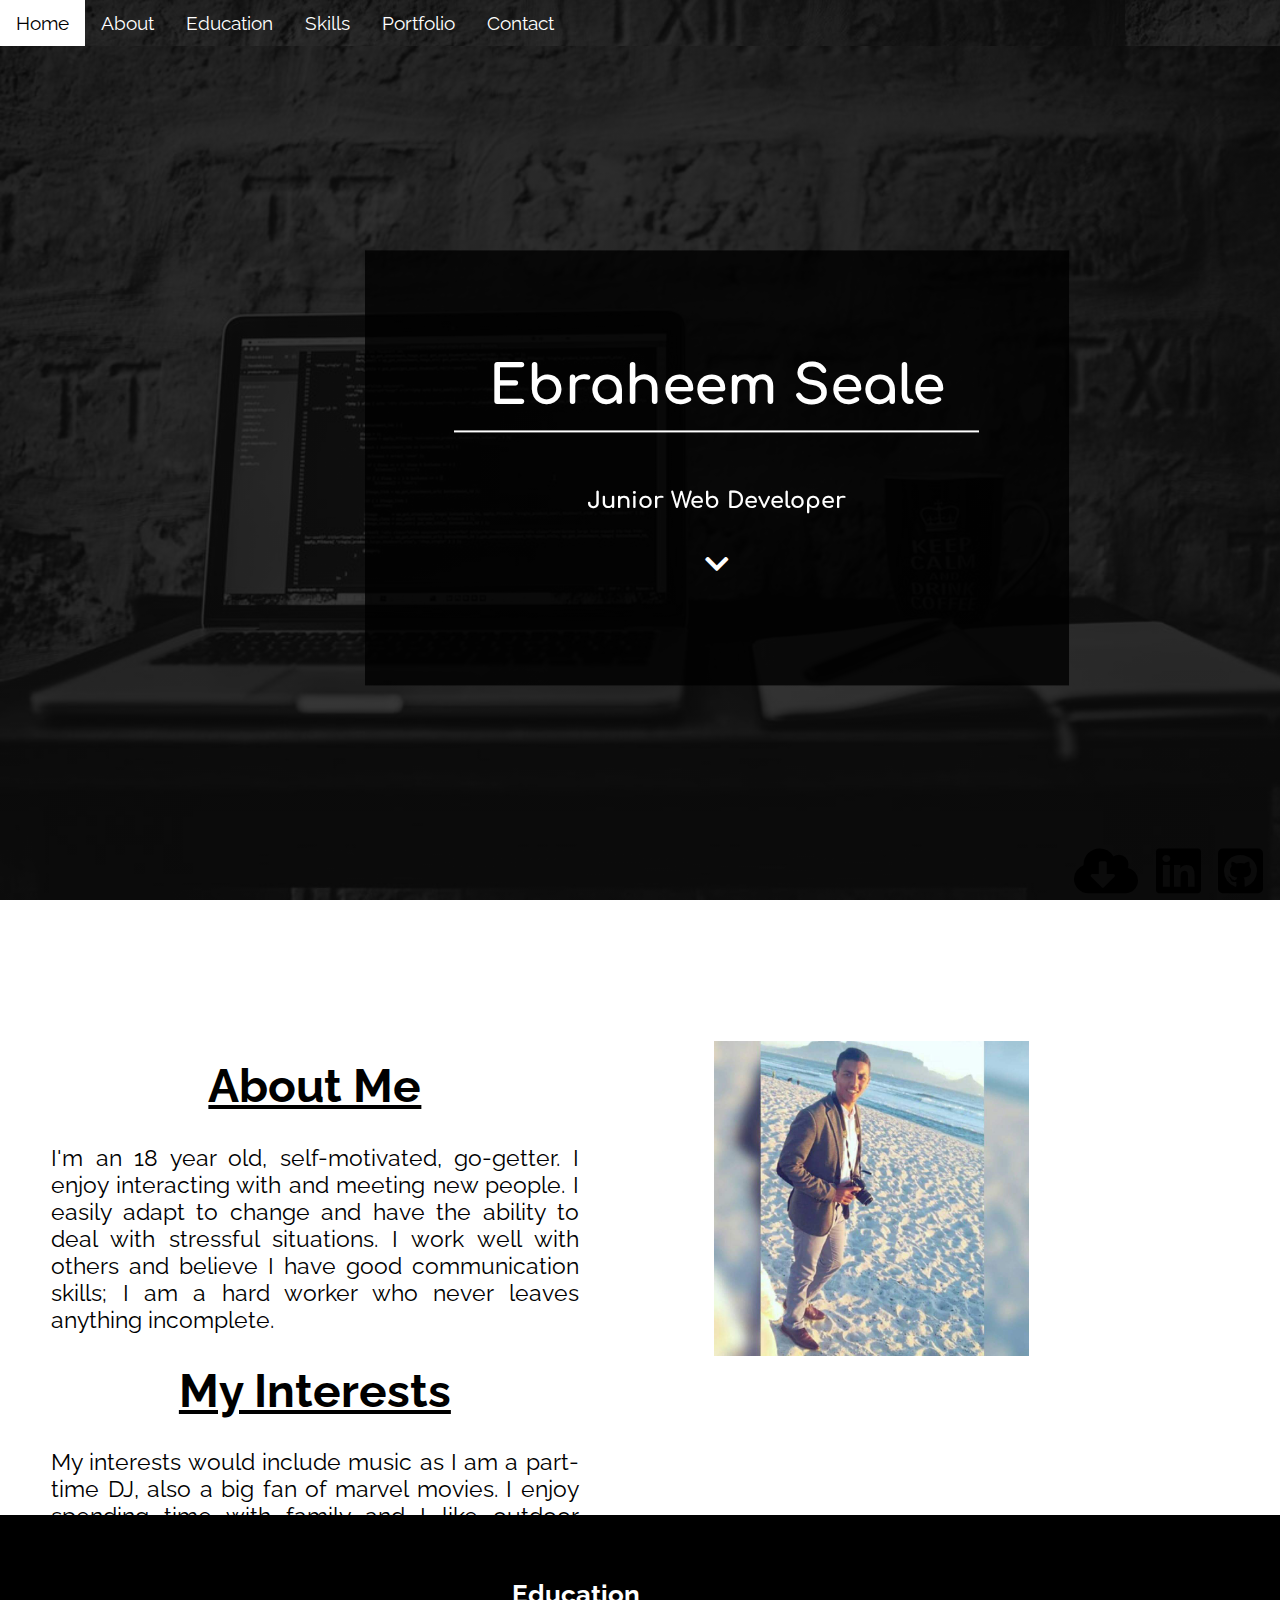
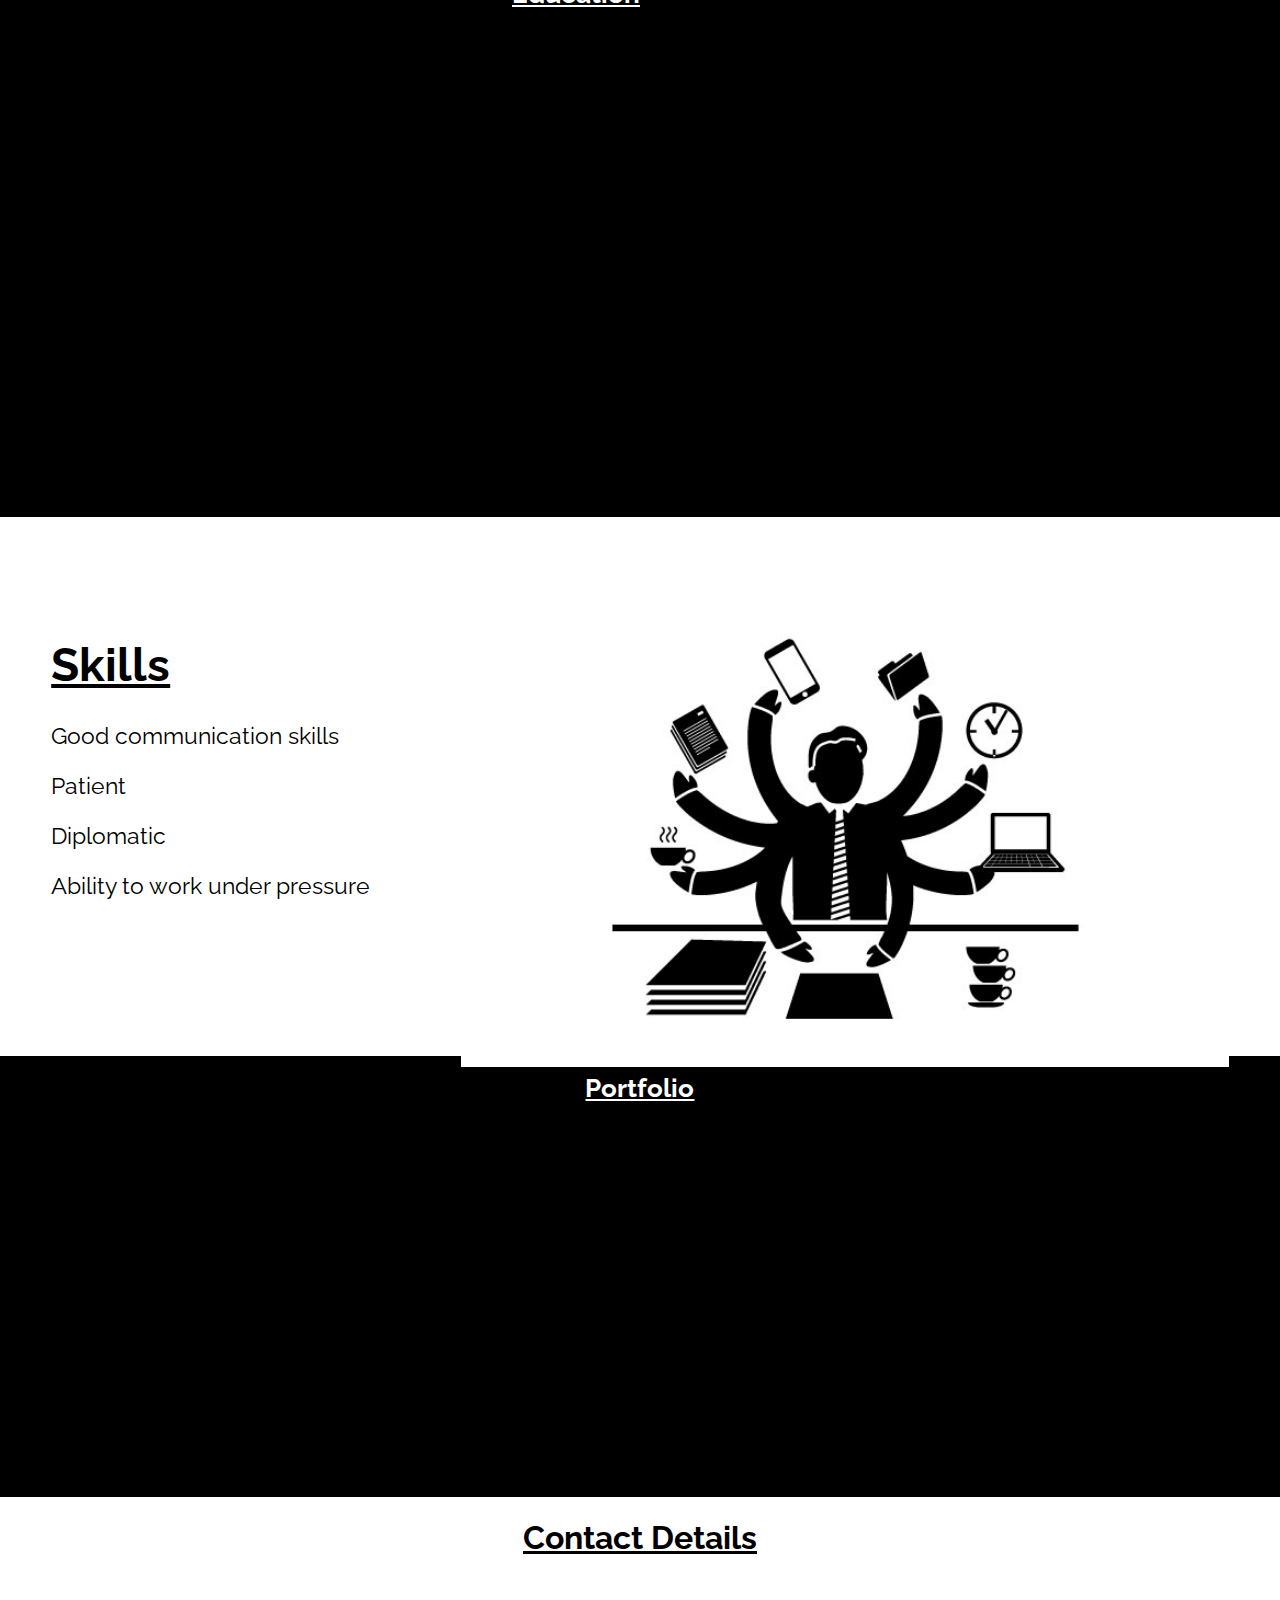
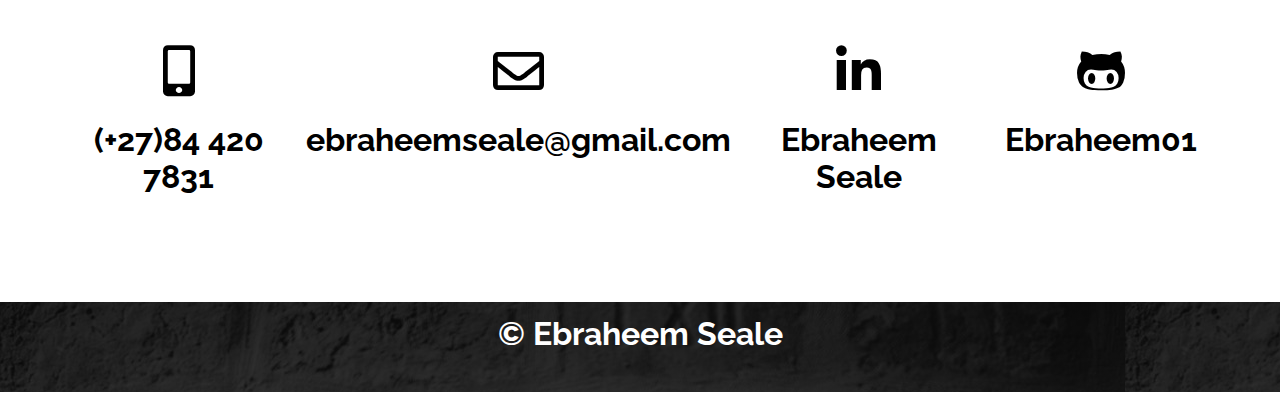
==== index.html @ 90ca748f "updated cv" ====
<!DOCTYPE html>
<html>
<head>
    <meta charset="utf-8" />
    <meta http-equiv="X-UA-Compatible" content="IE=edge">
    <title>Online CV</title>
    <meta name="viewport" content="width=device-width, initial-scale=1">
    <link rel="stylesheet" type="text/css" media="screen" href="css/main.css" />

    <link rel="stylesheet" href="https://use.fontawesome.com/releases/v5.7.2/css/all.css" integrity="sha384-fnmOCqbTlWIlj8LyTjo7mOUStjsKC4pOpQbqyi7RrhN7udi9RwhKkMHpvLbHG9Sr" crossorigin="anonymous">
    <link rel="stylesheet" href="https://fontawesome.com/icons/bars?style=solid"> 

    <link href="https://fonts.googleapis.com/css?family=Comfortaa|Raleway" rel="stylesheet">

    <link rel="stylesheet" href="https://fontawesome.com/icons/angle-double-down?style=solid">
    <link rel="stylesheet" href="https://fontawesome.com/icons/envelope?style=solid">
    <link rel="stylesheet" href="https://fontawesome.com/icons/angle-double-up?style=solid">
    <link rel="stylesheet" href="https://use.fontawesome.com/releases/v5.6.3/css/all.css" integrity="sha384-UHRtZLI+pbxtHCWp1t77Bi1L4ZtiqrqD80Kn4Z8NTSRyMA2Fd33n5dQ8lWUE00s/" crossorigin="anonymous">
    <link rel="stylesheet" href="https://fontawesome.com/icons/html5?style=brands">
    <link rel="stylesheet" href="https://use.fontawesome.com/releases/v5.7.2/css/all.css">
    <link rel="stylesheet" href="integrity="sha384-fnmOCqbTlWIlj8LyTjo7mOUStjsKC4pOpQbqyi7RrhN7udi9RwhKkMHpvLbHG9Sr" crossorigin="anonymous">
    <link rel="stylesheet" href="https://fontawesome.com/icons/bars?style=solid">
    <link rel="stylesheet" href="https://fontawesome.com/icons/git?style=brands">

    <!-- contact icons -->
    <link rel="stylesheet" href="https://fontawesome.com/icons/linkedin?style=brands">
    <link rel="stylesheet" href="https://fontawesome.com/icons/facebook?style=brands">
    <link rel="stylesheet" href="https://fontawesome.com/icons/github-square?style=brands">
    <link rel="stylesheet" href="https://fontawesome.com/icons/cloud-download-alt?style=solid">
    <link rel="stylesheet" href="https://fontawesome.com/icons/chevron-down?style=solid">
    <link rel="stylesheet" href="https://fontawesome.com/icons/mobile-alt?style=solid">
    <link rel="stylesheet" href="https://fontawesome.com/icons/envelope?style=regular">
    <link rel="stylesheet" href="https://fontawesome.com/icons/linkedin-in?style=brands">
    <link rel="stylesheet" href="https://fontawesome.com/icons/github-alt?style=brands">
    <!-- end -->
    <script src="https://unpkg.com/aos@2.3.0/dist/aos.js"></script>
    <link rel="stylesheet" href="https://unpkg.com/aos@2.3.0/dist/aos.css">
    
</head>
<body>
    
<section class="container">
    <header class="main-header">
        <nav class="myNav" id="myNav">
                <a href="#" class="active">Home</a>
                <a href="#about" class="link">About</a>
                <a href="#education" class="link">Education</a>
                <a href="#skills" class="link">Skills</a>
                <a href="#portfolio" class="link">Portfolio</a>
                <a href="#contact" class="link">Contact</a>
                <a href="javascript:void(0);" class="icon" onclick="myFunction()">
                    <i class="fa fa-bars" ></i>
                </a>

        </nav>

        <div class="intro">
            <h1 class="test" data-aos="fade-down"> Ebraheem Seale</h1>
                <h5 data-aos="fade-up">Junior Web Developer</h5>
               <a href="#contact"><i class="fas fa-chevron-down icon"></i></a>
        </div>

        <section class="contactIcons1">
            <i class="fas fa-cloud-download-alt icons"></i>
            <a href="https://www.linkedin.com/" target="_blank"> <i class="fab fa-linkedin icons"></i></a>
            <a href="https://github.com/Ebraheem01" target="_blank"> <i class="fab fa-github-square icons"> </i></a>
        </section>
    </header>

    <main class="content">
        <section id="about" class="about-contain">
            <article class="about">
            <h1 class="align">About Me</h1>
                <p>
                    I'm an 18 year old, self-motivated, go-getter. I enjoy interacting with and meeting new people. I easily adapt to change and have the ability to deal with stressful situations. I work well with others and believe I have good communication skills; I am a hard worker who never leaves anything incomplete.
                </p>

            <h1 class="align">My Interests</h1>
                <p>
                    My interests would include music as I am a part-time DJ, also a big fan of marvel movies. I enjoy spending time with family and I like outdoor activities like hiking and swimming.
                </p>
           </article>

           <article class="image1">
               <img class="image" src="images/FB_IMG_1529350090074.jpg" alt="">
           </article>
        </section>

        <article id="education">
            <h1 class="edu">Education</h1>
            <section class="education-contain">
                <article class="data1" data-aos="fade-up">
                    <h3>Tertiary Education</h3>
                        <p>Life Choices Academy<p>
                            <p>Year: November 2018 to April 2019</p>
                            <p>Subjects: Programming, Life Skills, Professional Development</p>
            <div class="lifeChoices"></div>
                </article>
                <article class="data2" data-aos="fade-down">
                    <h3>Secondary Education</h3>
                        <p>Darul Islam Islamic School</p>
                            <p>Year: 2017</p>
                            <p>Subjects: Business Studies, History, Geography</p>
                </article>
            </section> 
            </article>

            <section class="skills" id="skills">
                <article class="soft">
                    <h1>Skills</h1>
                        <p>Good communication skills</p>
                        <p>Patient</p>
                        <p>Diplomatic</p>
                        <p>Ability to work under pressure</p>   
                    <i class="fab fa-html5 icons" data-aos="fade-down-right"></i>
                    <i class="fab fa-css3-alt icons" data-aos="fade-up"></i>
                    <i class="fab fa-sass icons" data-aos="fade-down"></i>
                    <i class="fab fa-js-square icons" data-aos="fade-up"></i>
                    <i class="fab fa-git icons" data-aos="fade-down-left"></i>
                </article> 

                <article class="image">
                    <img class="image2" src="images/AkankashaD-Dec2014-Skills-Shutterstock.jpg" alt="">
                </article>
            </section>

            <section class="portfolio" id="portfolio">
                <h1 class="projects">Portfolio</h1>
                    <div class="project1" data-aos="fade-left">
                        <p class="project"> A project on Outdoor Activities 
                          <a href="https://ebraheem01.github.io/outdoor-adventures/" target="_blank"> <button class="btn">Go To Project</button></a>
                        </p>
                        
                    </div>
                    <div class="project2" data-aos="fade-down">
                        <p class="project"> A fashion shop project 
                            <a href="https://ebraheem01.github.io/fashion/" target="_blank"> <button class="btn">Go To Project</button> </a>
                        </p>
                    </div>
                    <div class="project3" data-aos="fade-right">
                        <p class="project"> A football blog project 
                            <a href="http://football-blog-football-blog.1d35.starter-us-east-1.openshiftapps.com/" target="_blank"> <button class="btn">Go To Project</button></a>
                        </p>
                    </div>
            </section>

            
                <h1 class="align" id="contact">Contact Details</h1>
                <section class="contact">
                    <span class="phone">
                        <i class="fas fa-mobile-alt icons"></i>
                        <h1> (+27)84 420 7831</h1>
                    </span>
                    <span class="email">
                       <a href="mailto:ebraheemseale@gmail.com" target="_blank"><i class="far fa-envelope icons"></i></a>
                        <h1>ebraheemseale@gmail.com</h1>
                    </span>
                    <span class="linkedIn">
                       <a href="https://www.linkedin.com/" target="_blank"><i class="fab fa-linkedin-in icons"></i></a>
                        <h1>Ebraheem Seale</h1>
                    </span>
                    <span class="gitHub">
                       <a href="https://github.com/Ebraheem01" target="_blank"><i class="fab fa-github-alt icons"></i></a>
                        <h1>Ebraheem01</h1>
                    </span>
            </section>

            <footer class="footer">
                <h1>&copy; Ebraheem Seale</h1>
            </footer>
            
    </main>
</section>

        <script src="js/nav.js"></script>
        <script src="js/main.js"></script>
        <script>
            AOS.init({
                duration: 2000,
            })
        </script>
</body>
</html>
---- css/main.css ----
.myNav {
  position: fixed;
  overflow: hidden;
  background-color: #333;
  background-image: linear-gradient(rgba(0, 0, 0, 0.801), rgba(0, 0, 0, 0.767)), url(../images/pexels-photo-169573.jpeg);
  width: 100%;
  z-index: 1000;
}

.myNav a {
  position: relative;
  float: left;
  display: block;
  color: #ffffff;
  text-align: center;
  padding: 12px 16px;
  text-decoration: none;
  font-size: 1.5vw;
}

.link:after {
  content: "";
  position: absolute;
  display: block;
  width: 0;
  background: #f0eeee;
  left: 50%;
  height: 0.3vh;
  transform: translateX(-50%);
  margin-top: 5px;
  transition: 0.2s linear;
  -webkit-transition: 0.2s linear;
}

.link:hover:after {
  width: 90%;
  background: black;
}

.myNav .icon {
  display: none;
}

.intro {
  background-color: rgba(0, 0, 0, 0.808);
  padding: 3vw 7vw;
  font-family: "Comfortaa", cursive;
  text-align: center;
  font-size: 2.1vw;
  top: 50%;
  left: 50%;
  color: white;
  position: absolute;
  transform: translate(-50%, -50%);
}

.test {
  border-bottom: 2px solid white;
  padding: 1vw;
}

.about {
  padding: 0 2vw;
  margin: 2vw;
  font-size: 1.8vw;
  text-align: justify;
}

.image1 {
  margin-top: 10vw;
}

#education {
  background-color: black;
  color: white;
}

.education-contain {
  background-color: black;
  background-image: linear-gradient(rgba(0, 0, 0, 0.76), rgba(0, 0, 0, 0.801)), url(../images/education.jpeg);
  background-size: cover;
  background-position: center;
  color: white;
  padding: 0;
  font-size: 1.8vw;
  padding: 88px 90px;
  background-attachment: fixed;
}

.edu {
  text-align: center;
  font-size: 2vw;
  margin-right: 10vw;
  padding-top: 5vw;
  text-decoration-line: underline;
}

.align {
  text-align: center;
  text-decoration-line: underline;
}

.skills {
  height: 70vh;
  padding: 5vw 2vw;
  margin: 2vw;
  text-align: justify;
  color: black;
  font-size: 1.8vw;
}
.skills h1 {
  text-decoration-line: underline;
}

.icons {
  font-size: 4vw;
  padding: 0.3vw;
  color: black;
}

.image {
  height: 60vh;
  margin-left: 5vw;
}

.contact,
.email,
.linkedIn,
.gitHub {
  text-align: center;
}

.project {
  padding: 11vw 2vw;
  text-align: center;
  opacity: 0;
  font-size: 1.5vw;
  background-color: rgba(0, 0, 0, 0.897);
  margin: 0;
  align-content: center;
  height: 14vh;
}

.project:hover {
  opacity: 1;
  transition: 0.7s;
}

.btn {
  border: 1px solid white;
  width: 10vw;
  height: 2vw;
  background-color: #ffffff00;
  color: white;
  cursor: pointer;
}

html {
  scroll-behavior: smooth !important;
}

body {
  margin: 0;
  font-family: "Raleway", sans-serif;
}

header {
  background-color: white;
}

.main-header {
  grid-area: header;
  background-image: linear-gradient(rgba(0, 0, 0, 0.801), rgba(0, 0, 0, 0.767)), url(../images/pexels-photo-169573.jpeg);
  background-size: cover;
  background-repeat: no-repeat;
  height: 100vh;
  background-attachment: fixed;
}

.contactIcons1 {
  position: absolute;
  bottom: 0;
  right: 1vw;
  font-size: 3.2vw;
  color: black;
}

.icon {
  color: white;
}

.icons:hover {
  color: rgba(0, 0, 0, 0.719);
  transition: 0.3s;
}

.myNav a:hover {
  background-color: #ffffff;
  color: #000000;
  transition: 0.5s;
}

.active {
  background-color: black;
  color: #ffffff;
}

.container {
  display: grid;
  grid-gap: 1vw;
  grid-template-columns: repeat(3, 1fr);
  grid-template-rows: auto;
  grid-template-areas: "header header header" "main main main" "footer footer footer";
}

.content {
  grid-area: main;
}

.about-contain {
  height: 100vh;
  display: grid;
  grid-gap: 1.6vw;
  grid-template-columns: repeat(2, 1fr);
  grid-template-areas: "about image1";
}

.about {
  grid-area: about;
}

.image1 {
  grid-area: image1;
}

.education-contain {
  height: 64vh;
  background-color: black;
  color: white;
  display: grid;
  grid-gap: 1.6vw;
  grid-template-columns: repeat(2, 1fr);
  grid-template-areas: "tertiary secondary";
}

.data1 {
  grid-area: tertiary;
}

.data2 {
  grid-area: secondary;
}

.skills {
  height: 65vh;
  display: grid;
  grid-gap: 1vw;
  grid-template-columns: repeat(2, 1fr);
  grid-template-areas: "soft image";
}

.soft {
  grid-area: soft;
}

.image {
  grid-area: image;
}

.portfolio {
  background-image: linear-gradient(#000000b7, #000000b7), url(../images/keyboard.jpg);
  background-size: contain;
  background-position: center;
  background-attachment: fixed;
  height: 100vh;
  padding: 0 3vw;
  background-color: black;
  color: white;
  display: grid;
  grid-gap: 1vw;
  grid-template-columns: repeat(3, 1fr);
  grid-template-rows: repeat(10, 1fr);
}

.projects {
  text-align: center;
  grid-column: 2;
  font-size: 2vw;
  text-decoration-line: underline;
}

.project1 {
  background-image: url(../images/outdoors.PNG);
  background-size: 100% 100%;
  grid-column: 1/2;
  grid-row: 2/8;
  margin: 0 10px 0 10px;
}

.project2 {
  background-image: url(../images/fashion.PNG);
  background-size: 100% 100%;
  grid-column: 2/2;
  grid-row: 3/9;
  margin: 0 10px 0 10px;
}

.project3 {
  background-image: url(../images/blog.PNG);
  background-size: 100% 100%;
  grid-column: 3/3;
  grid-row: 2/8;
  margin: 0 10px 0 10px;
}

.contact {
  padding: 5vw;
  display: grid;
  grid-gap: 1vw;
  grid-template-columns: repeat(4, 1fr);
}

.footer {
  grid-area: footer;
  text-align: center;
  color: white;
  background-color: #333;
  background-image: linear-gradient(rgba(0, 0, 0, 0.801), rgba(0, 0, 0, 0.767)), url(../images/pexels-photo-169573.jpeg);
  height: 10vh;
  margin-bottom: -7px;
}
.footer > h1 {
  padding-top: 1vw;
}

@media screen and (max-width: 1440px) {
  .about-contain {
    height: 65vh;
  }

  .about {
    padding: 7vw 2vw;
  }

  .portfolio {
    height: 49vh;
    padding: 0 3vw;
  }

  .image {
    height: 35vh;
    margin-left: 5vw;
  }

  .education-contain {
    height: 35vh;
  }

  .skills {
    height: 40vh;
    display: grid;
    grid-gap: 1vw;
    grid-template-columns: repeat(2, 1fr);
    grid-template-areas: "soft image";
  }

  .intro {
    background-color: rgba(0, 0, 0, 0.808);
    padding: 3vw 7vw;
    font-family: "Comfortaa", cursive;
    text-align: center;
    font-size: 2.1vw;
    top: 52%;
    left: 56%;
    color: white;
    position: absolute;
    width: 41vw;
    transform: translate(-50%, -50%);
    height: 28vw;
  }
  .intro .test {
    text-align: center;
    border-bottom: 2px solid white;
    margin: 56px auto;
    padding: 1vw;
  }

  .image2 {
    width: 60vw;
  }

  .project {
    padding: 5vw 2vw;
  }
}
@media screen and (max-width: 768px) {
  .image {
    height: 24vh;
    margin-left: 5vw;
  }

  .about-contain {
    height: 40vh;
  }

  .education-contain {
    height: 23vh;
  }

  .image2 {
    width: 52vw;
  }

  .skills {
    height: 22vh;
  }

  .project {
    padding: 15vw 2vw;
  }
}
@media screen and (max-width: 600px) {
  .myNav a:not(:first-child) {
    display: none;
  }

  .myNav a.icon {
    float: right;
    display: block;
  }
}
@media screen and (max-width: 600px) {
  .myNav.responsive {
    position: relative;
  }

  .myNav.responsive .icon {
    position: absolute;
    right: 0;
    top: 0;
  }

  .myNav.responsive a {
    float: none;
    display: block;
    text-align: left;
  }
}
@media screen and (min-width: 320px) and (max-width: 425px) {
  .container {
    display: grid;
    grid-gap: 1vw;
    grid-template-columns: repeat(1, 1fr);
    grid-template-rows: auto;
    grid-template-areas: "header" "main" "footer";
  }

  .about-contain {
    height: 100vh;
    display: grid;
    grid-gap: 1.6vw;
    grid-template-columns: repeat(1, 1fr);
    grid-template-areas: "about" "image1";
  }

  .education-contain {
    height: 64vh;
    background-color: black;
    color: white;
    display: grid;
    grid-gap: 1.6vw;
    grid-template-columns: repeat(1, 1fr);
    grid-template-areas: "tertiary" "secondary";
  }

  .skills {
    height: 65vh;
    display: grid;
    grid-gap: 1vw;
    grid-template-columns: repeat(1, 1fr);
    grid-template-areas: "soft" "image";
  }

  .portfolio {
    height: 140vh;
    background-color: black;
    color: white;
    display: grid;
    grid-gap: 1vw;
    grid-template-areas: "projects" "project1" "project2" "project3" "project4" "project5";
  }

  .myNav {
    position: fixed;
    width: 100%;
  }

  .myNav a {
    font-size: 4vw;
  }

  .main-header {
    background-size: contain;
    background-repeat: no-repeat;
    height: 83vh;
  }

  .intro {
    padding: 2vw 20vw;
    font-size: 3.5vw;
    top: 36%;
    left: 103%;
    color: white;
    position: absolute;
    transform: translate(-36%, -53%);
  }

  .test {
    padding: 5vw;
  }

  .contactIcons1 {
    visibility: hidden;
  }

  .about {
    padding: 0 2vw;
    margin: 2vw;
    font-size: 5vw;
    text-align: justify;
  }

  .image1 {
    margin-left: 250px;
  }

  .image {
    height: 30vh;
  }

  .education-contain {
    font-size: 5vw;
    text-align: justify;
  }

  .edu {
    text-align: center;
    font-size: 8vw;
  }

  .image2 {
    visibility: hidden;
  }

  .skills {
    font-size: 6.8vw;
  }

  .icons {
    font-size: 10vw;
  }

  .projects {
    grid-column: 3/3;
    text-align: center;
    grid-area: projects;
    font-size: 6vw;
    text-decoration-line: underline;
  }

  .project1 {
    margin-top: 5vw;
    grid-area: project1;
    grid-column: 3/3;
  }

  .project2 {
    margin-top: 5vw;
    grid-area: project2;
    grid-column: 3/3;
  }

  .project3 {
    margin-top: 5vw;
    grid-area: project3;
    grid-column: 3/3;
  }

  .project4 {
    margin-top: 5vw;
    grid-area: project4;
    grid-column: 3/3;
  }

  .project5 {
    margin-top: 5vw;
    grid-area: project5;
    grid-column: 3/3;
  }

  .project {
    visibility: hidden;
  }

  .contact {
    padding: 5vw;
    display: grid;
    grid-gap: 1vw;
    grid-template-areas: "phone email" "linkedIn github";
    margin-left: 60vw;
  }

  .phone {
    grid-area: phone;
  }

  .email {
    grid-area: email;
  }

  .linkedIn {
    grid-area: linkedIn;
  }

  .gitHub {
    grid-area: github;
  }
}

/*# sourceMappingURL=main.css.map */
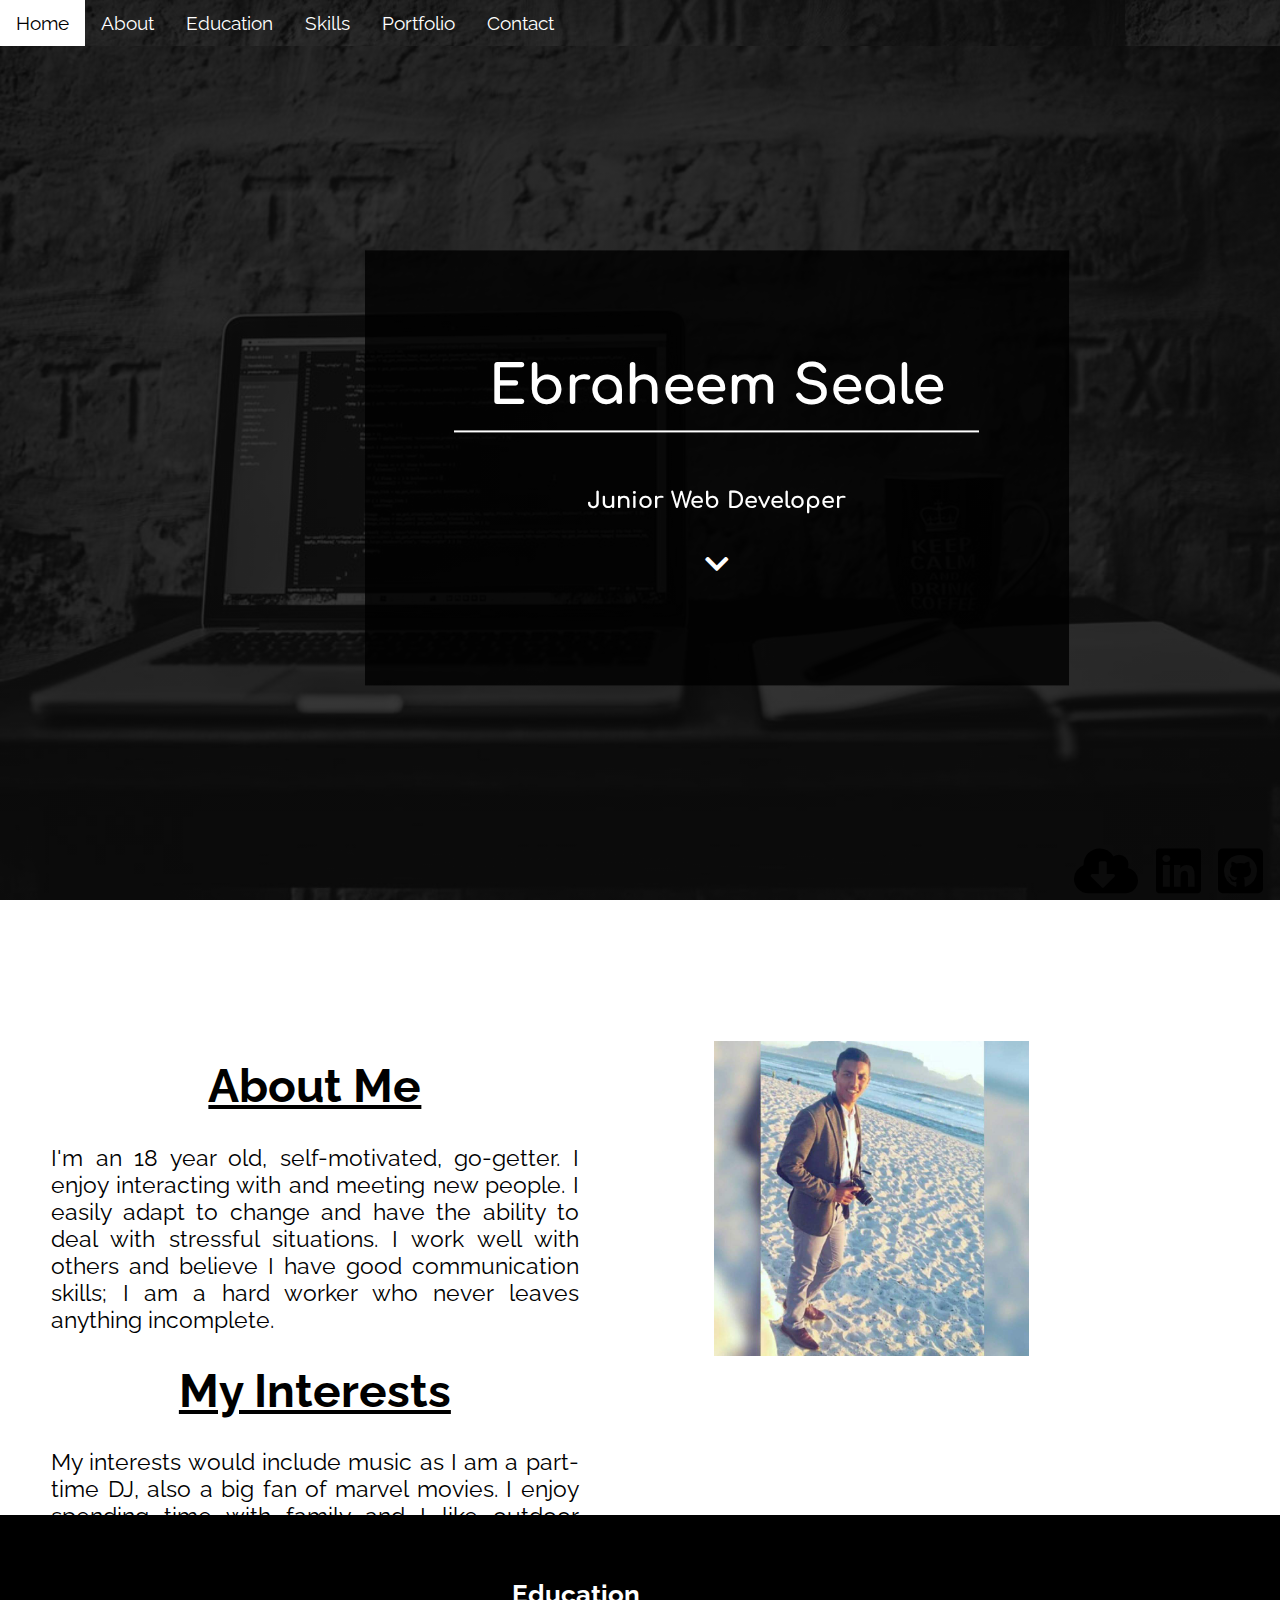
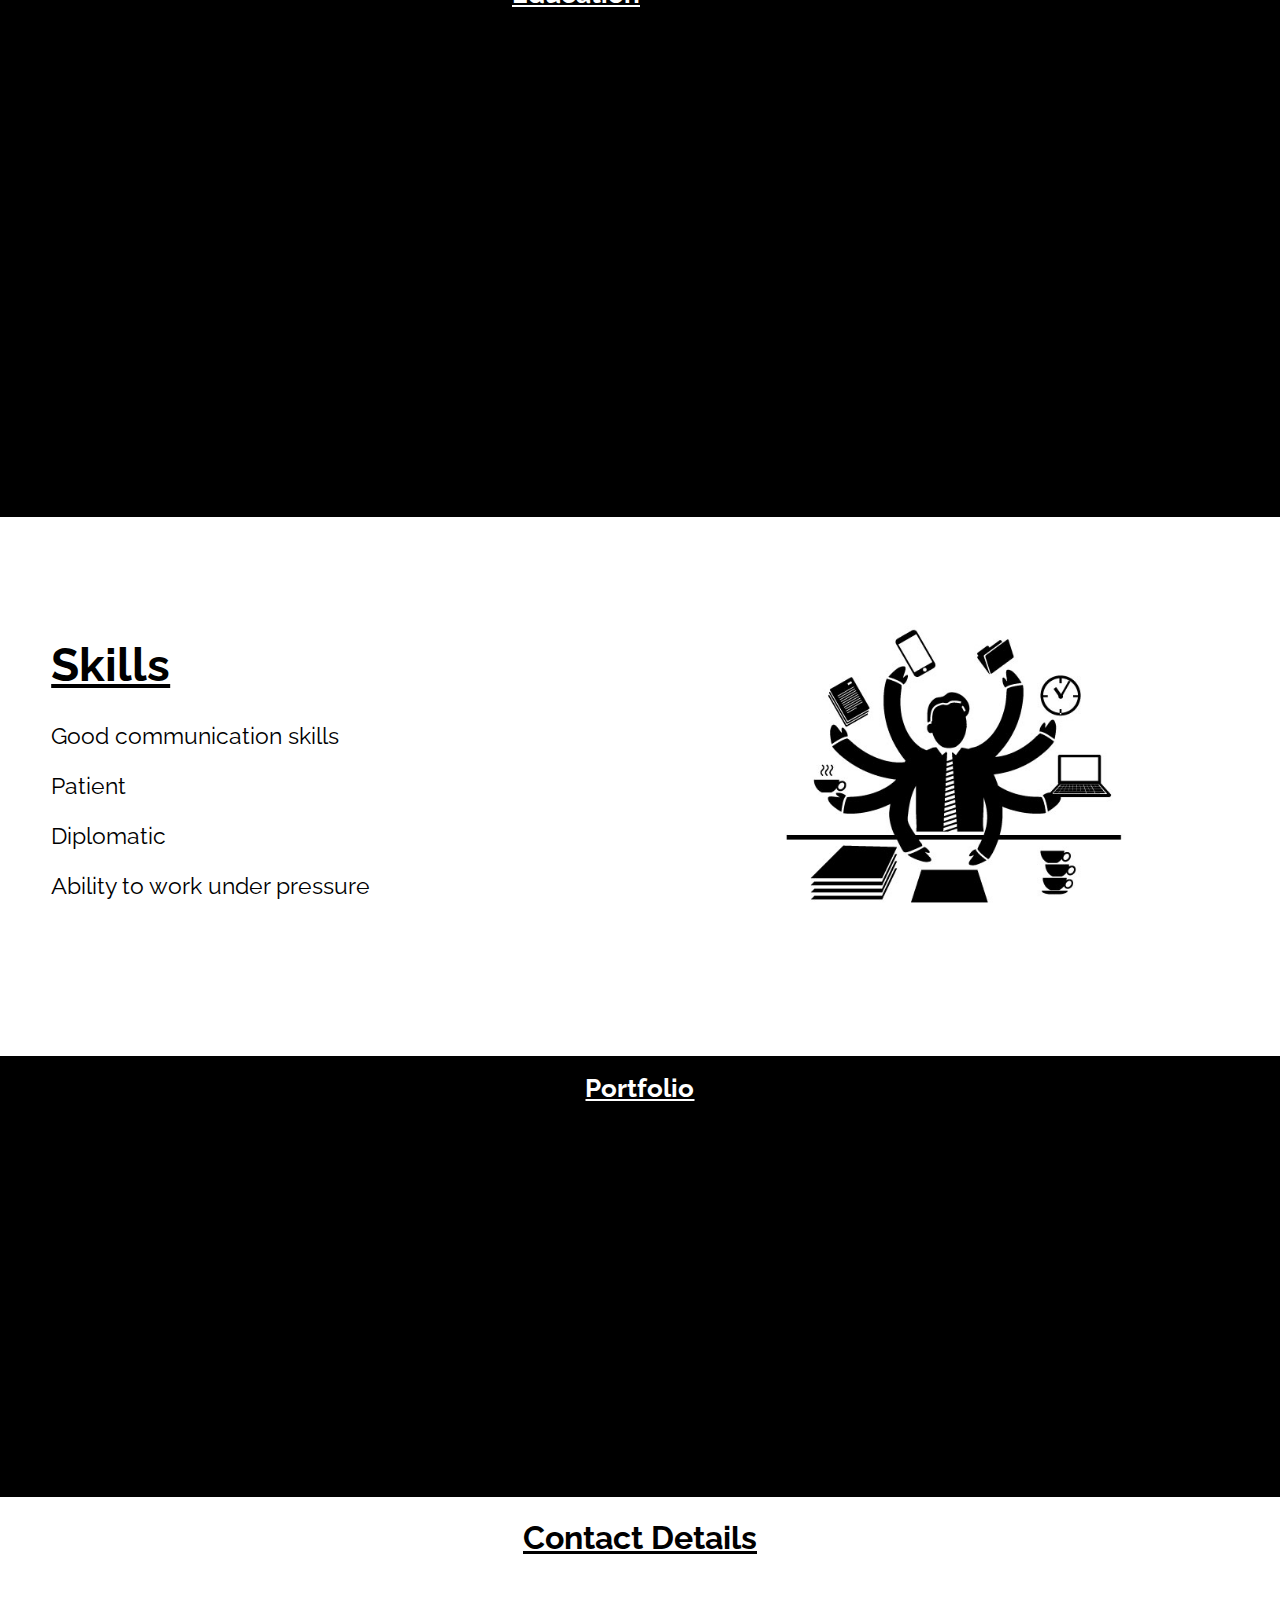
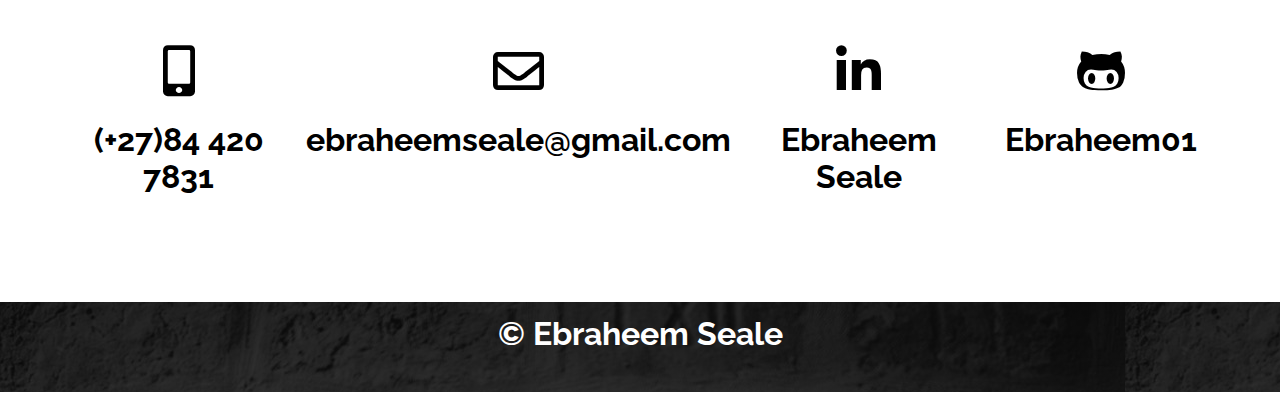
==== commit 3c91c452: "updated featured posts template" ====
--- a/index.html
+++ b/index.html
@@ -148,7 +148,7 @@
                 <h1 class="align" id="contact">Contact Details</h1>
                 <section class="contact">
                     <span class="phone">
-                        <i class="fas fa-mobile-alt icons"></i>
+                        <i class="fas fa-mobile-alt icons" ></i>
                         <h1> (+27)84 420 7831</h1>
                     </span>
                     <span class="email">
--- a/css/main.css
+++ b/css/main.css
@@ -290,7 +290,7 @@
 }
 
 .project1 {
-  background-image: url(../images/outdoors.PNG);
+  background-image: url(../images/man-person-jumping-desert.jpg);
   background-size: 100% 100%;
   grid-column: 1/2;
   grid-row: 2/8;
@@ -298,7 +298,7 @@
 }
 
 .project2 {
-  background-image: url(../images/fashion.PNG);
+  background-image: url(../images/woman-streetwear-crouching.jpg);
   background-size: 100% 100%;
   grid-column: 2/2;
   grid-row: 3/9;
@@ -306,7 +306,7 @@
 }
 
 .project3 {
-  background-image: url(../images/blog.PNG);
+  background-image: url(../images/cristiano-ronaldo-3840x2160-fifa-19-e3-2018-2019-games-4k-14358.jpg);
   background-size: 100% 100%;
   grid-column: 3/3;
   grid-row: 2/8;
@@ -386,7 +386,7 @@
   }
 
   .image2 {
-    width: 60vw;
+    width: 43vw;
   }
 
   .project {
@@ -403,6 +403,10 @@
     height: 40vh;
   }
 
+  .about {
+    padding: 2vw 2vw;
+  }
+
   .education-contain {
     height: 23vh;
   }
@@ -417,6 +421,11 @@
 
   .project {
     padding: 15vw 2vw;
+  }
+
+  .btn {
+    width: 20vw;
+    height: 4vw;
   }
 }
 @media screen and (max-width: 600px) {
@@ -446,43 +455,65 @@
     text-align: left;
   }
 }
-@media screen and (min-width: 320px) and (max-width: 425px) {
-  .container {
-    display: grid;
-    grid-gap: 1vw;
-    grid-template-columns: repeat(1, 1fr);
-    grid-template-rows: auto;
-    grid-template-areas: "header" "main" "footer";
+@media screen and (max-width: 425px) {
+  .myNav a {
+    font-size: 2.5vw;
+  }
+
+  .intro {
+    background-color: rgba(0, 0, 0, 0.212);
+    padding: 7vw 12vw;
+    font-size: 3.5vw;
+    width: 48vw;
+    top: 28%;
+    left: 38%;
+    color: white;
+    position: absolute;
+    transform: translate(-35%, -85%);
+    height: 47vw;
   }
 
   .about-contain {
-    height: 100vh;
-    display: grid;
-    grid-gap: 1.6vw;
-    grid-template-columns: repeat(1, 1fr);
-    grid-template-areas: "about" "image1";
+    display: block;
+    height: 65vh;
+  }
+  .about-contain .about {
+    padding: 0 2vw;
+    margin: 2vw;
+    font-size: 3.5vw;
+    text-align: justify;
   }
 
   .education-contain {
-    height: 64vh;
-    background-color: black;
-    color: white;
-    display: grid;
-    grid-gap: 1.6vw;
-    grid-template-columns: repeat(1, 1fr);
-    grid-template-areas: "tertiary" "secondary";
+    height: 30vh;
+    display: block;
+    font-size: 2.8vw;
+  }
+
+  .image2 {
+    margin-top: 7vw;
+    width: 52vw;
   }
 
   .skills {
-    height: 65vh;
-    display: grid;
-    grid-gap: 1vw;
-    grid-template-columns: repeat(1, 1fr);
-    grid-template-areas: "soft" "image";
+    display: block;
+    font-size: 2.8vw;
+    height: 40vh;
+  }
+
+  .main-header {
+    background-size: contain;
+    background-repeat: no-repeat;
+    height: 33vh;
+  }
+
+  .project {
+    padding: 15vw 15vw;
+    font-size: 2.5vw;
   }
 
   .portfolio {
-    height: 140vh;
+    height: 90vh;
     background-color: black;
     color: white;
     display: grid;
@@ -490,140 +521,68 @@
     grid-template-areas: "projects" "project1" "project2" "project3" "project4" "project5";
   }
 
-  .myNav {
-    position: fixed;
-    width: 100%;
-  }
-
-  .myNav a {
-    font-size: 4vw;
-  }
-
-  .main-header {
-    background-size: contain;
-    background-repeat: no-repeat;
-    height: 83vh;
-  }
-
-  .intro {
-    padding: 2vw 20vw;
-    font-size: 3.5vw;
-    top: 36%;
-    left: 103%;
-    color: white;
-    position: absolute;
-    transform: translate(-36%, -53%);
-  }
-
-  .test {
-    padding: 5vw;
-  }
-
-  .contactIcons1 {
-    visibility: hidden;
-  }
-
-  .about {
-    padding: 0 2vw;
-    margin: 2vw;
+  .projects {
     font-size: 5vw;
-    text-align: justify;
-  }
-
-  .image1 {
-    margin-left: 250px;
-  }
-
-  .image {
-    height: 30vh;
-  }
-
-  .education-contain {
-    font-size: 5vw;
-    text-align: justify;
-  }
-
-  .edu {
-    text-align: center;
-    font-size: 8vw;
-  }
-
-  .image2 {
-    visibility: hidden;
-  }
-
-  .skills {
-    font-size: 6.8vw;
-  }
-
-  .icons {
-    font-size: 10vw;
-  }
-
-  .projects {
-    grid-column: 3/3;
-    text-align: center;
-    grid-area: projects;
-    font-size: 6vw;
-    text-decoration-line: underline;
   }
 
   .project1 {
     margin-top: 5vw;
     grid-area: project1;
-    grid-column: 3/3;
+    grid-column: 2/2;
   }
 
   .project2 {
     margin-top: 5vw;
     grid-area: project2;
-    grid-column: 3/3;
+    grid-column: 2/2;
   }
 
   .project3 {
     margin-top: 5vw;
     grid-area: project3;
-    grid-column: 3/3;
-  }
-
-  .project4 {
-    margin-top: 5vw;
-    grid-area: project4;
-    grid-column: 3/3;
-  }
-
-  .project5 {
-    margin-top: 5vw;
-    grid-area: project5;
-    grid-column: 3/3;
+    grid-column: 2/2;
+  }
+
+  .contact {
+    display: block;
+  }
+
+  .btn {
+    width: 30vw;
+    height: 4vw;
+  }
+}
+@media screen and (max-width: 375px) {
+  .main-header {
+    height: 67vw;
+  }
+
+  .intro {
+    padding: 0vw 12vw;
+    transform: translate(-35%, -100%);
+  }
+  .intro .test {
+    margin: 13px auto;
   }
 
   .project {
-    visibility: hidden;
-  }
-
-  .contact {
-    padding: 5vw;
-    display: grid;
-    grid-gap: 1vw;
-    grid-template-areas: "phone email" "linkedIn github";
-    margin-left: 60vw;
-  }
-
-  .phone {
-    grid-area: phone;
-  }
-
-  .email {
-    grid-area: email;
-  }
-
-  .linkedIn {
-    grid-area: linkedIn;
-  }
-
-  .gitHub {
-    grid-area: github;
+    padding: 10vw 8vw;
+    font-size: 2.5vw;
+  }
+}
+@media screen and (max-width: 320px) {
+  .intro {
+    padding: 0vw 12vw;
+    transform: translate(-35%, -125%);
+  }
+
+  .portfolio {
+    grid-template-rows: repeat(6, 1fr);
+  }
+
+  .btn {
+    width: 35vw;
+    height: 6vw;
   }
 }
 
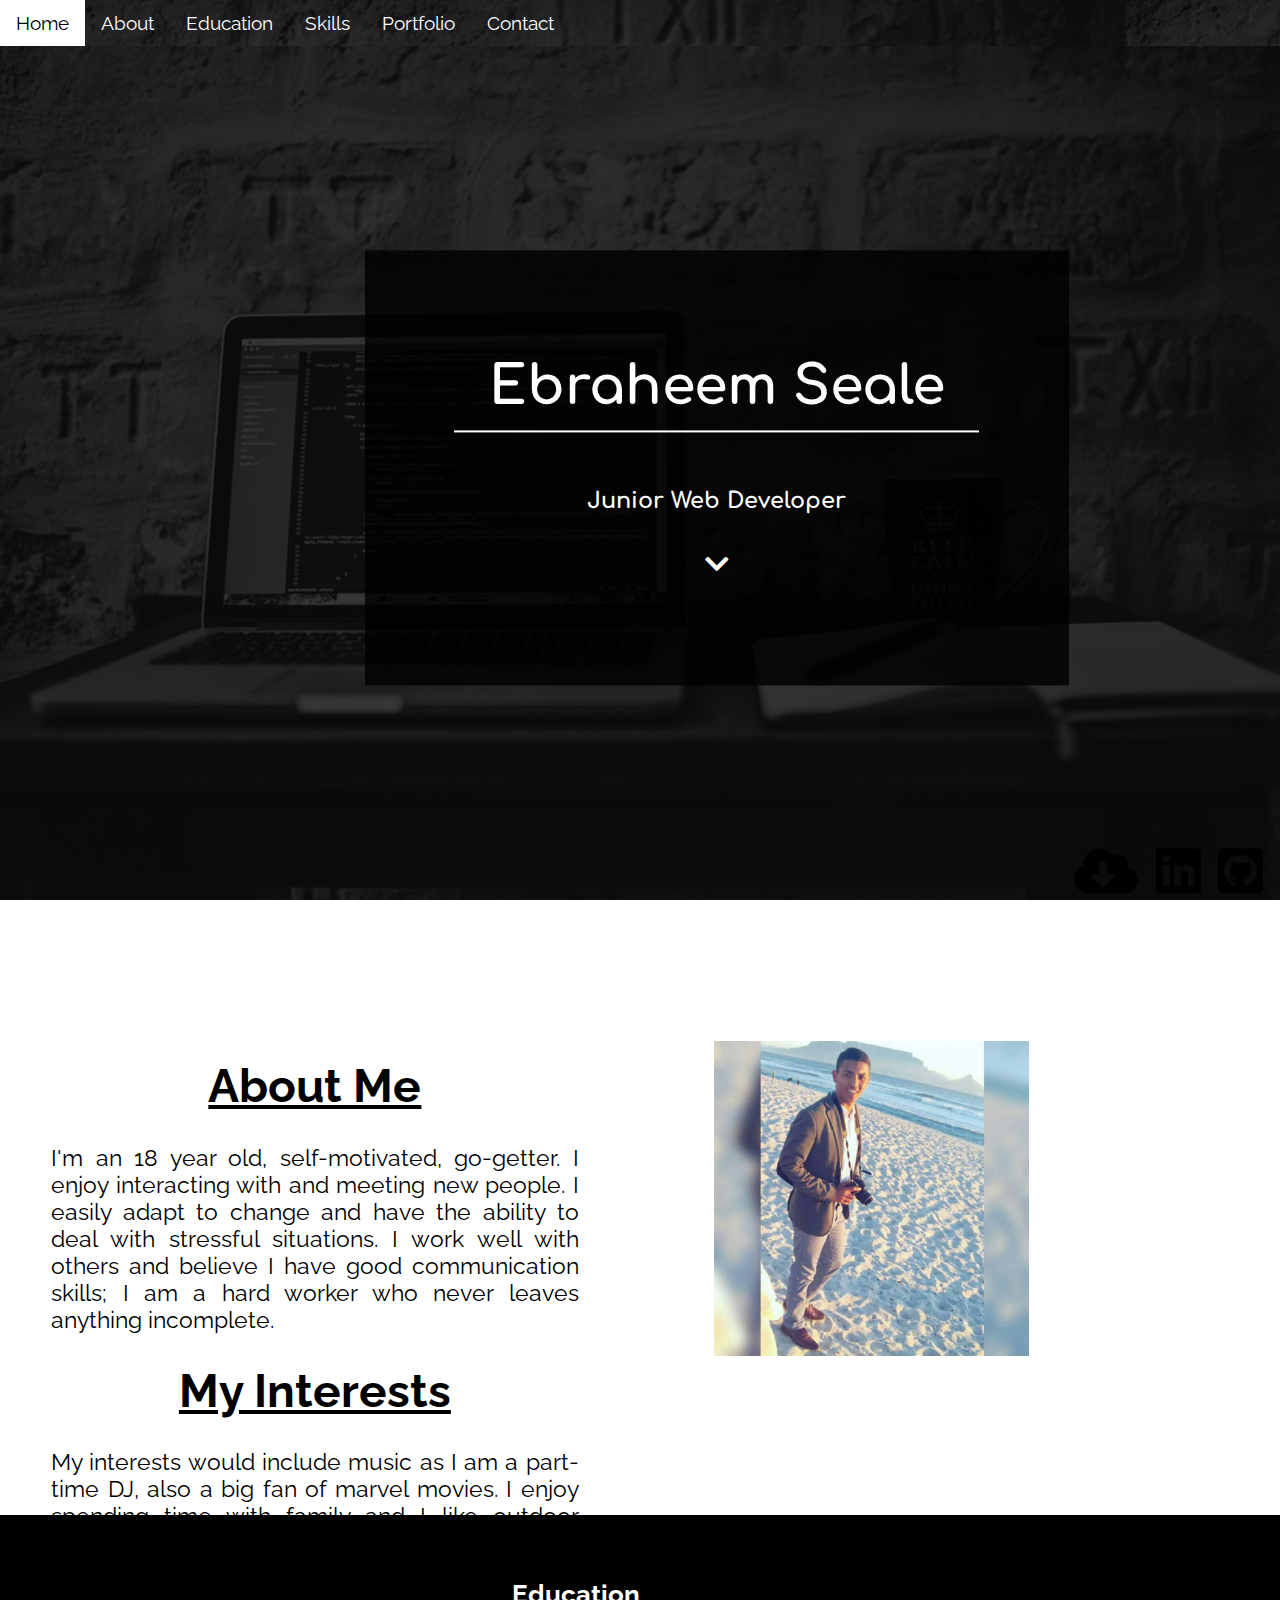
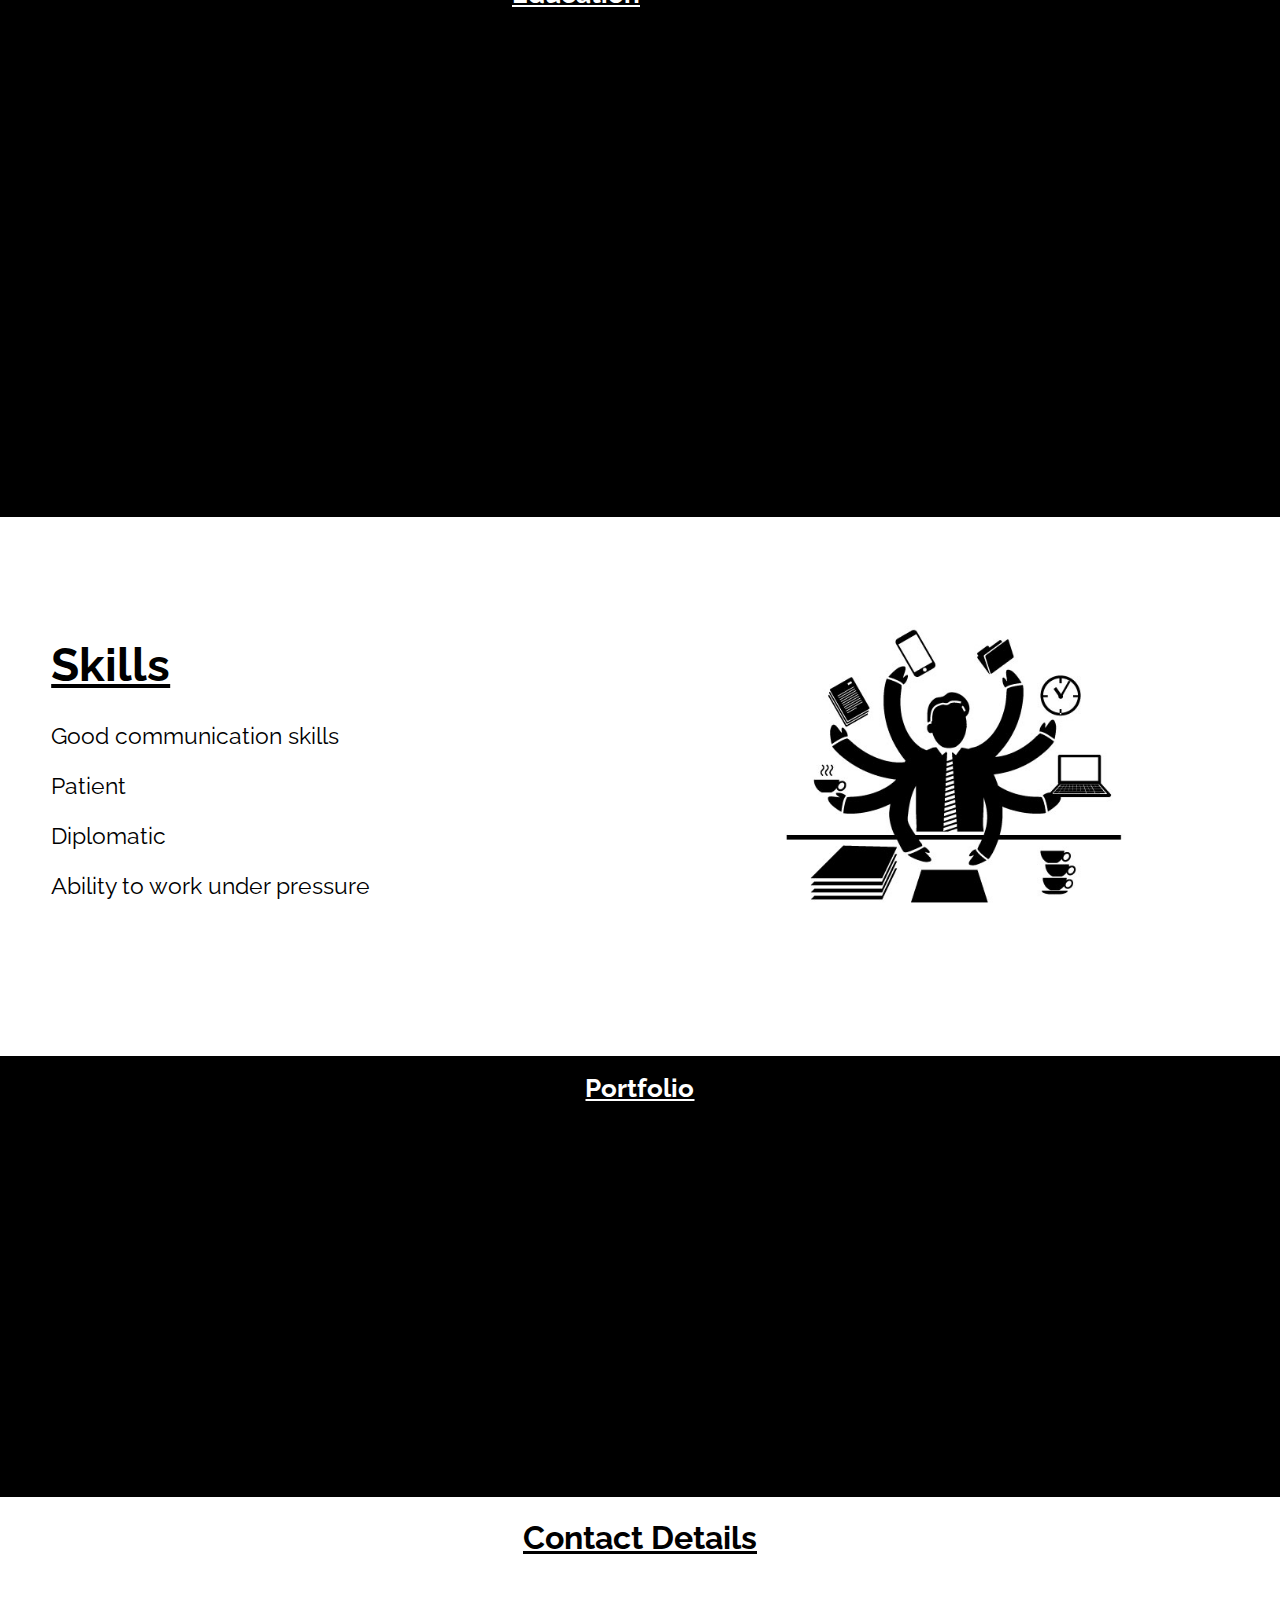
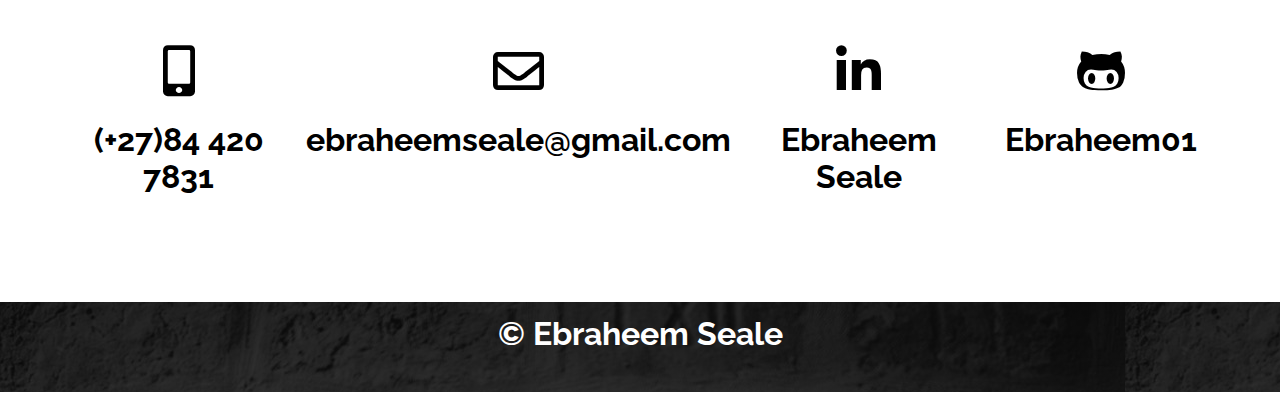
==== commit 4abec237: "intro responsivenss" ====
--- a/index.html
+++ b/index.html
@@ -55,8 +55,8 @@
         </nav>
 
         <div class="intro">
-            <h1 class="test" data-aos="fade-down"> Ebraheem Seale</h1>
-                <h5 data-aos="fade-up">Junior Web Developer</h5>
+            <h1 class="test"> Ebraheem Seale</h1>
+                <h5>Junior Web Developer</h5>
                <a href="#contact"><i class="fas fa-chevron-down icon"></i></a>
         </div>
 
--- a/css/main.css
+++ b/css/main.css
@@ -498,7 +498,7 @@
   .skills {
     display: block;
     font-size: 2.8vw;
-    height: 40vh;
+    height: 50vh;
   }
 
   .main-header {
@@ -513,7 +513,7 @@
   }
 
   .portfolio {
-    height: 90vh;
+    height: 107vh;
     background-color: black;
     color: white;
     display: grid;
@@ -552,6 +552,11 @@
     height: 4vw;
   }
 }
+@media screen and (max-width: 370px) {
+  .intro {
+    padding: 0vw 12vw;
+  }
+}
 @media screen and (max-width: 375px) {
   .main-header {
     height: 67vw;
@@ -565,15 +570,23 @@
     margin: 13px auto;
   }
 
+  .image {
+    height: 19vh;
+    margin-left: 4vw;
+  }
+
   .project {
-    padding: 10vw 8vw;
+    padding: 0vw 0vw;
     font-size: 2.5vw;
+  }
+
+  .portfolio {
+    height: 65vh;
   }
 }
 @media screen and (max-width: 320px) {
   .intro {
     padding: 0vw 12vw;
-    transform: translate(-35%, -125%);
   }
 
   .portfolio {
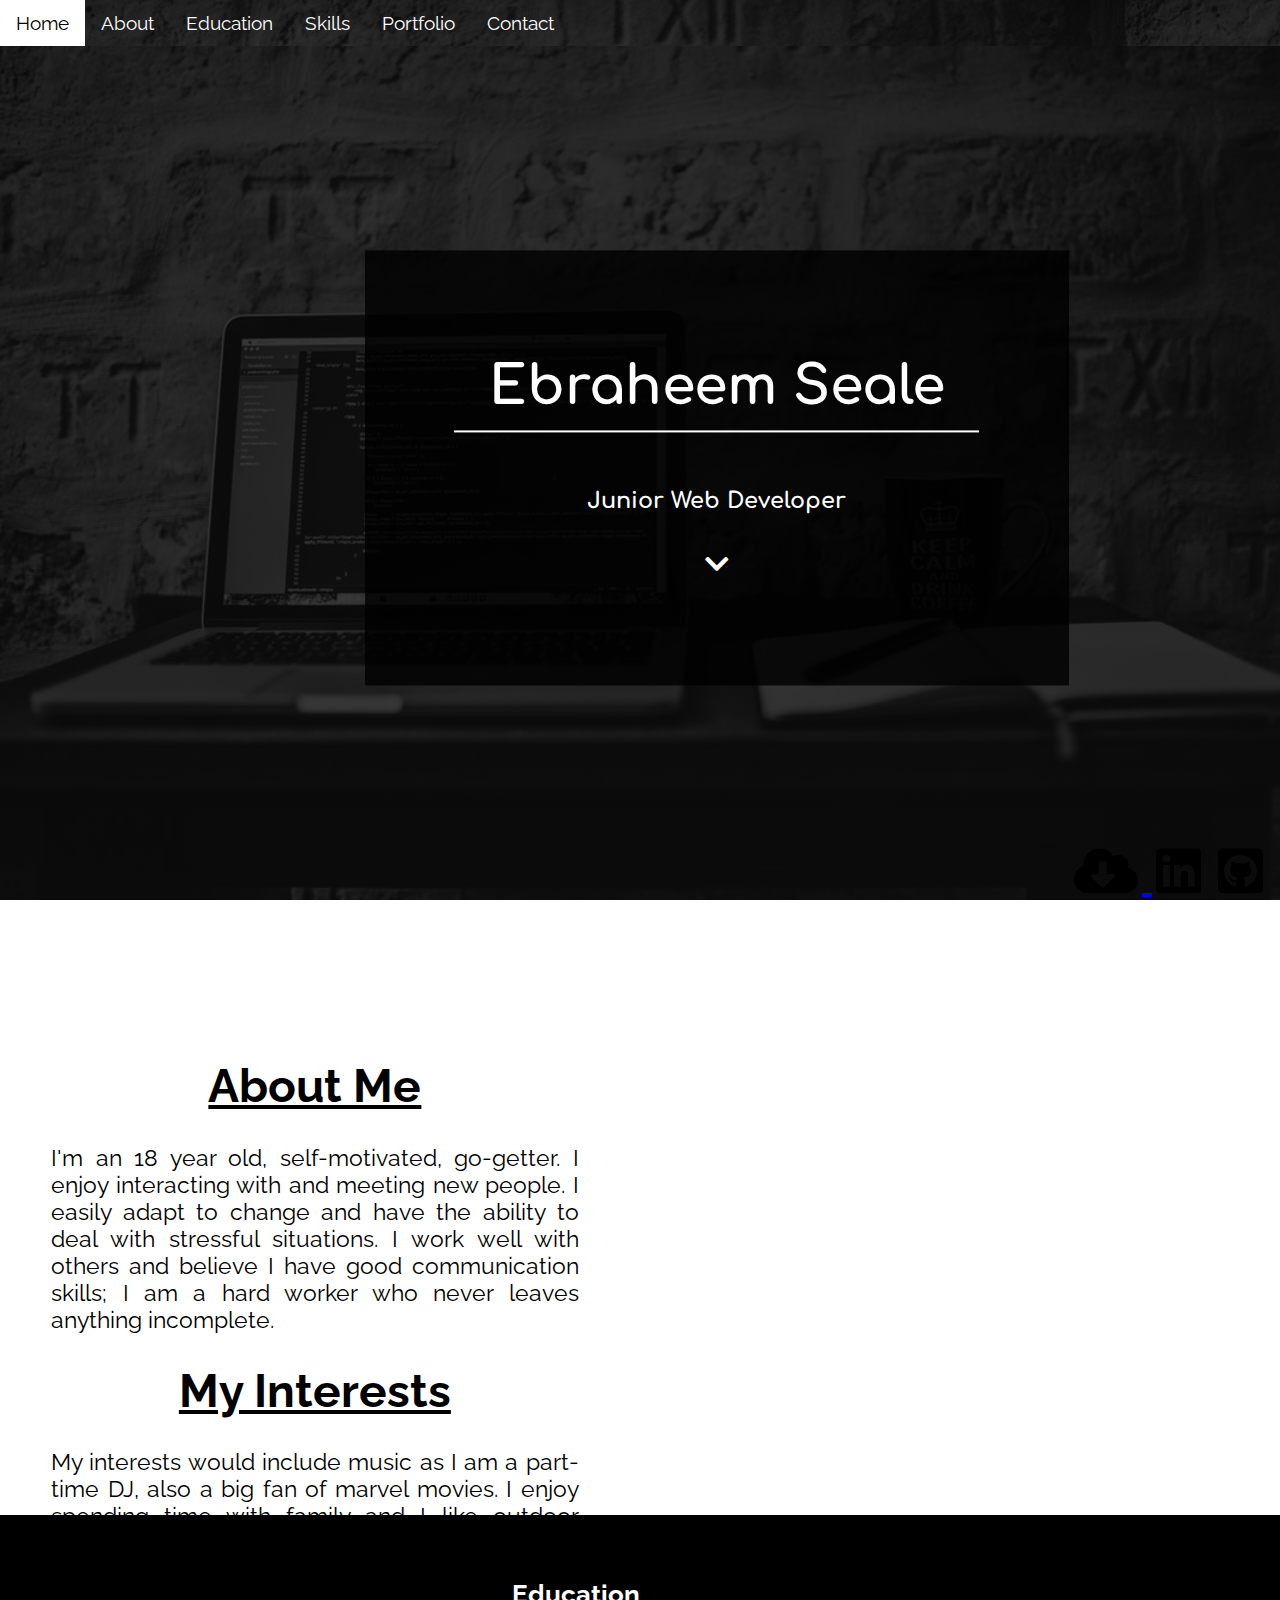
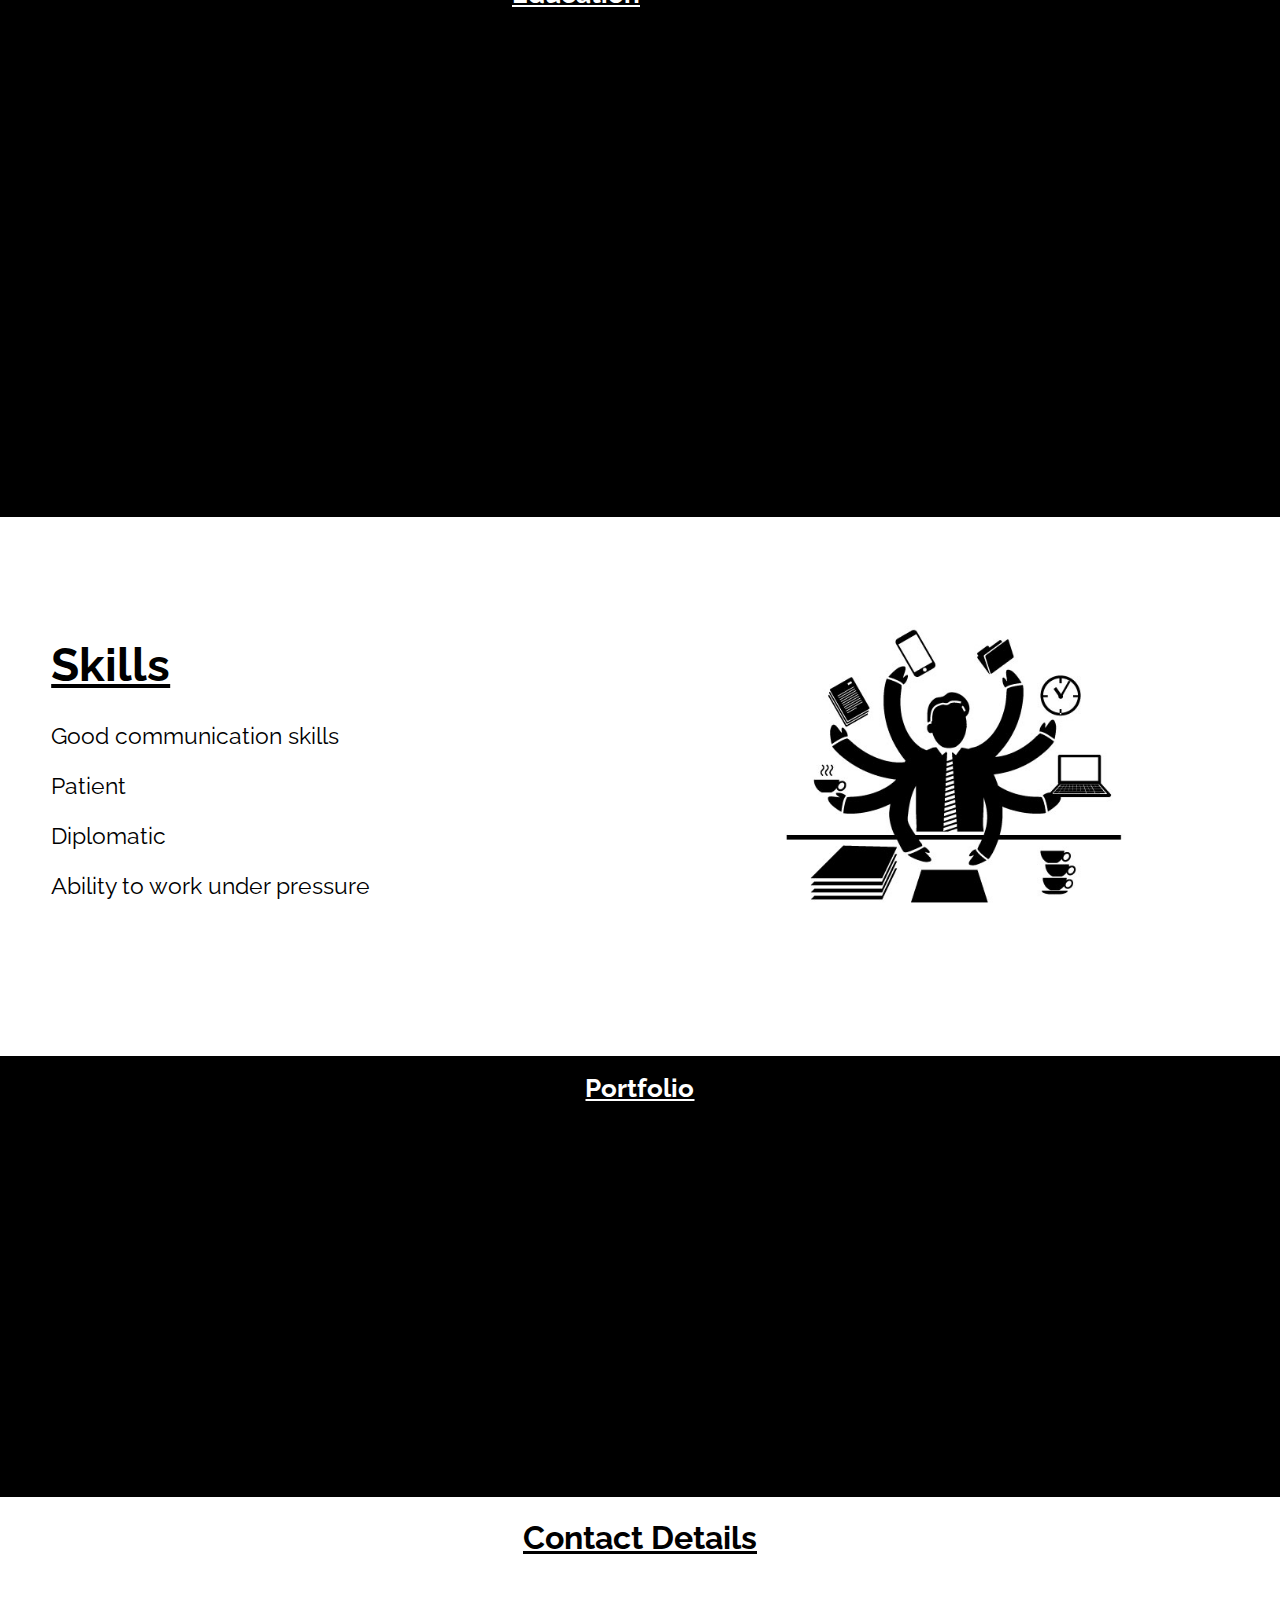
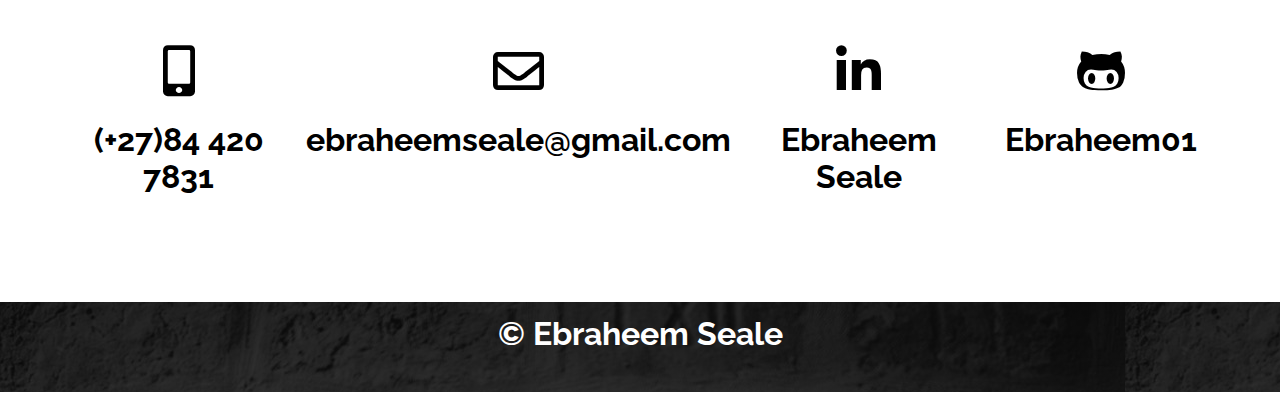
==== commit b5eeab52: "updated responsiveness" ====
--- a/index.html
+++ b/index.html
@@ -61,7 +61,7 @@
         </div>
 
         <section class="contactIcons1">
-            <i class="fas fa-cloud-download-alt icons"></i>
+            <a href="/CV/Ebraheem Seale.pdf" target="_blank"> <i class="fas fa-cloud-download-alt icons"></i> </a>
             <a href="https://www.linkedin.com/" target="_blank"> <i class="fab fa-linkedin icons"></i></a>
             <a href="https://github.com/Ebraheem01" target="_blank"> <i class="fab fa-github-square icons"> </i></a>
         </section>
@@ -81,7 +81,7 @@
                 </p>
            </article>
 
-           <article class="image1">
+           <article class="image1" data-aos="fade-down">
                <img class="image" src="images/FB_IMG_1529350090074.jpg" alt="">
            </article>
         </section>
@@ -126,18 +126,18 @@
 
             <section class="portfolio" id="portfolio">
                 <h1 class="projects">Portfolio</h1>
-                    <div class="project1" data-aos="fade-left">
+                    <div class="project1" data-aos="fade-down">
                         <p class="project"> A project on Outdoor Activities 
                           <a href="https://ebraheem01.github.io/outdoor-adventures/" target="_blank"> <button class="btn">Go To Project</button></a>
                         </p>
                         
                     </div>
-                    <div class="project2" data-aos="fade-down">
+                    <div class="project2" data-aos="flip-up">
                         <p class="project"> A fashion shop project 
                             <a href="https://ebraheem01.github.io/fashion/" target="_blank"> <button class="btn">Go To Project</button> </a>
                         </p>
                     </div>
-                    <div class="project3" data-aos="fade-right">
+                    <div class="project3" data-aos="fade-up">
                         <p class="project"> A football blog project 
                             <a href="http://football-blog-football-blog.1d35.starter-us-east-1.openshiftapps.com/" target="_blank"> <button class="btn">Go To Project</button></a>
                         </p>
--- a/css/main.css
+++ b/css/main.css
@@ -456,6 +456,13 @@
   }
 }
 @media screen and (max-width: 425px) {
+  .main-header {
+    background-size: cover;
+    background-repeat: no-repeat;
+    height: 100vh;
+    background-position: center;
+  }
+
   .myNav a {
     font-size: 2.5vw;
   }
@@ -469,13 +476,13 @@
     left: 38%;
     color: white;
     position: absolute;
-    transform: translate(-35%, -85%);
+    transform: translate(-35%, 0);
     height: 47vw;
   }
 
   .about-contain {
     display: block;
-    height: 65vh;
+    height: 78vh;
   }
   .about-contain .about {
     padding: 0 2vw;
@@ -499,12 +506,6 @@
     display: block;
     font-size: 2.8vw;
     height: 50vh;
-  }
-
-  .main-header {
-    background-size: contain;
-    background-repeat: no-repeat;
-    height: 33vh;
   }
 
   .project {
@@ -555,38 +556,46 @@
 @media screen and (max-width: 370px) {
   .intro {
     padding: 0vw 12vw;
+    transform: translate(-35%, -100%);
   }
 }
 @media screen and (max-width: 375px) {
   .main-header {
-    height: 67vw;
+    height: 100vh;
   }
 
   .intro {
     padding: 0vw 12vw;
     transform: translate(-35%, -100%);
+    top: 50%;
   }
   .intro .test {
     margin: 13px auto;
   }
 
   .image {
-    height: 19vh;
-    margin-left: 4vw;
+    width: 90vw;
+    height: 40vh;
   }
 
   .project {
-    padding: 0vw 0vw;
+    padding: 10vw 25vw;
     font-size: 2.5vw;
   }
 
   .portfolio {
-    height: 65vh;
+    height: 100vh;
+  }
+
+  .about-contain {
+    display: block;
+    height: 90vh;
   }
 }
 @media screen and (max-width: 320px) {
   .intro {
     padding: 0vw 12vw;
+    transform: translate(-35%, -55%);
   }
 
   .portfolio {
@@ -597,6 +606,10 @@
     width: 35vw;
     height: 6vw;
   }
+
+  .edu {
+    font-size: 3.5vw;
+  }
 }
 
 /*# sourceMappingURL=main.css.map */
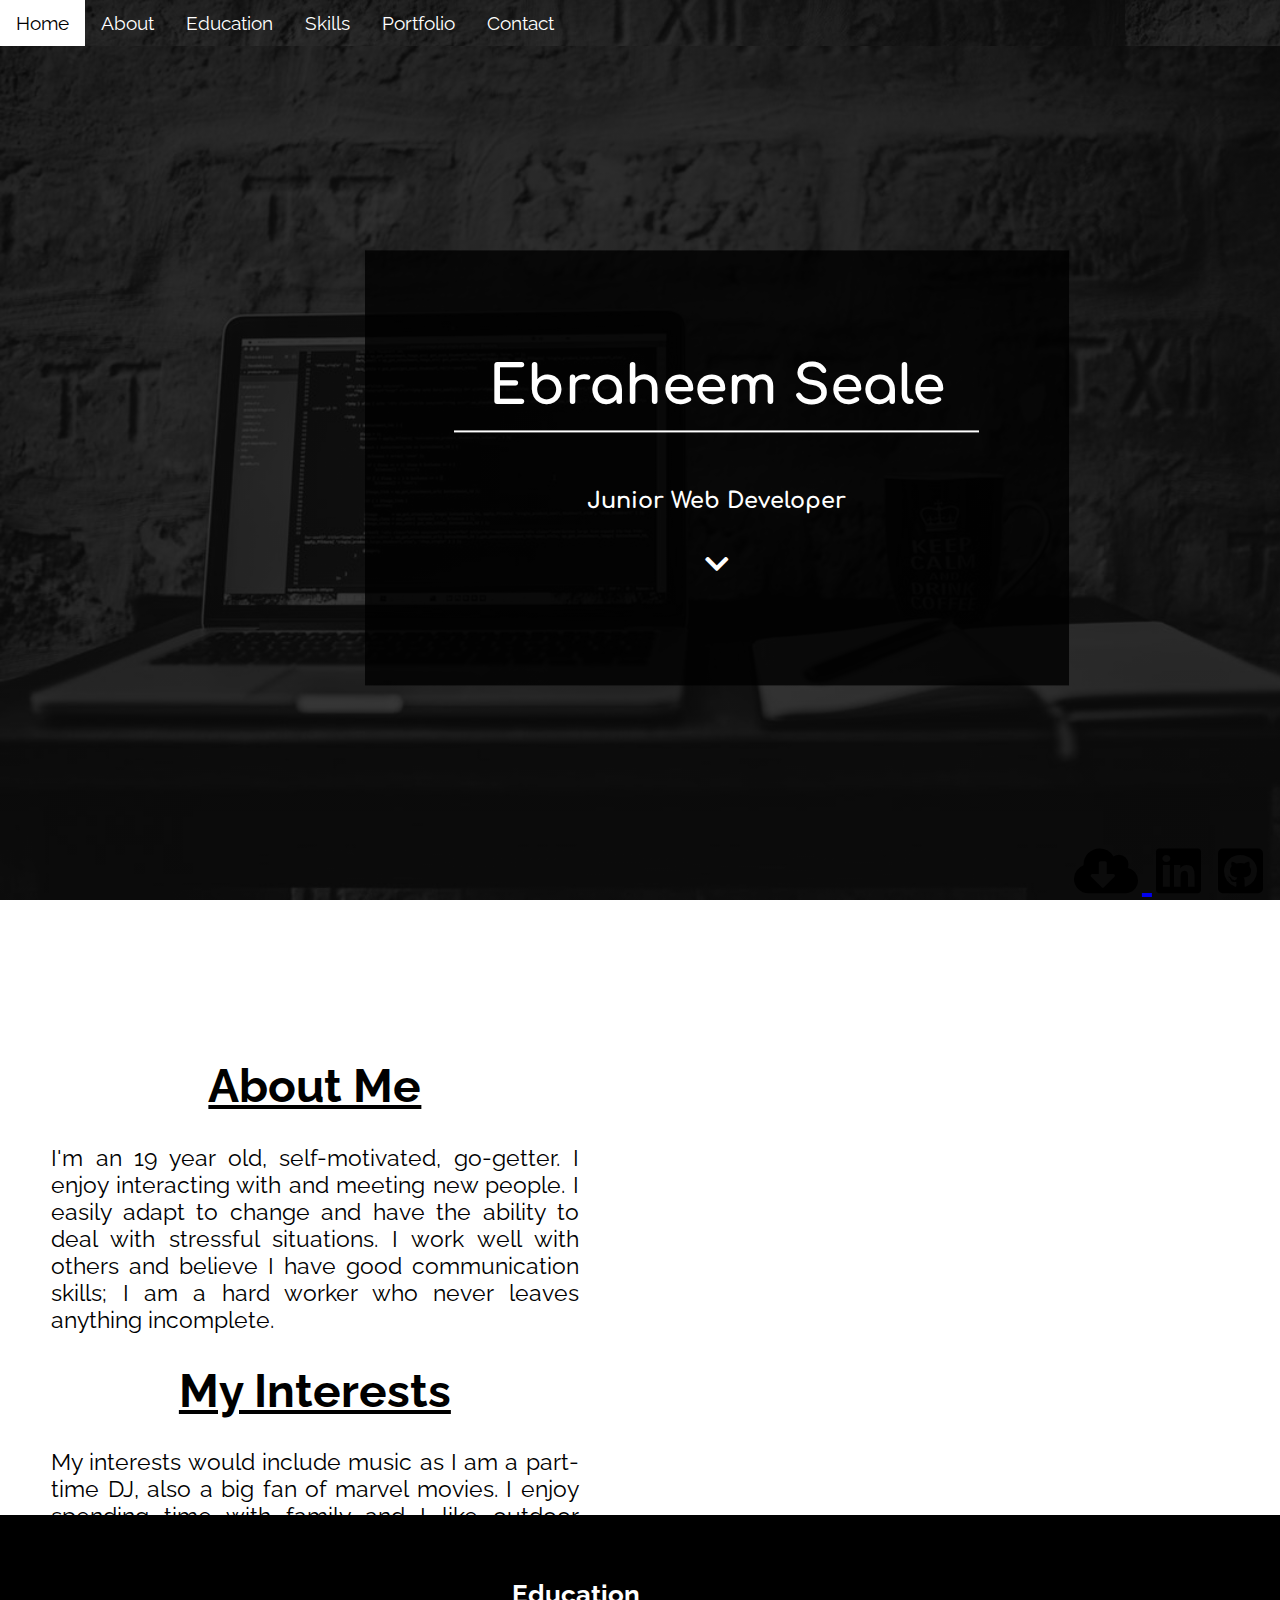
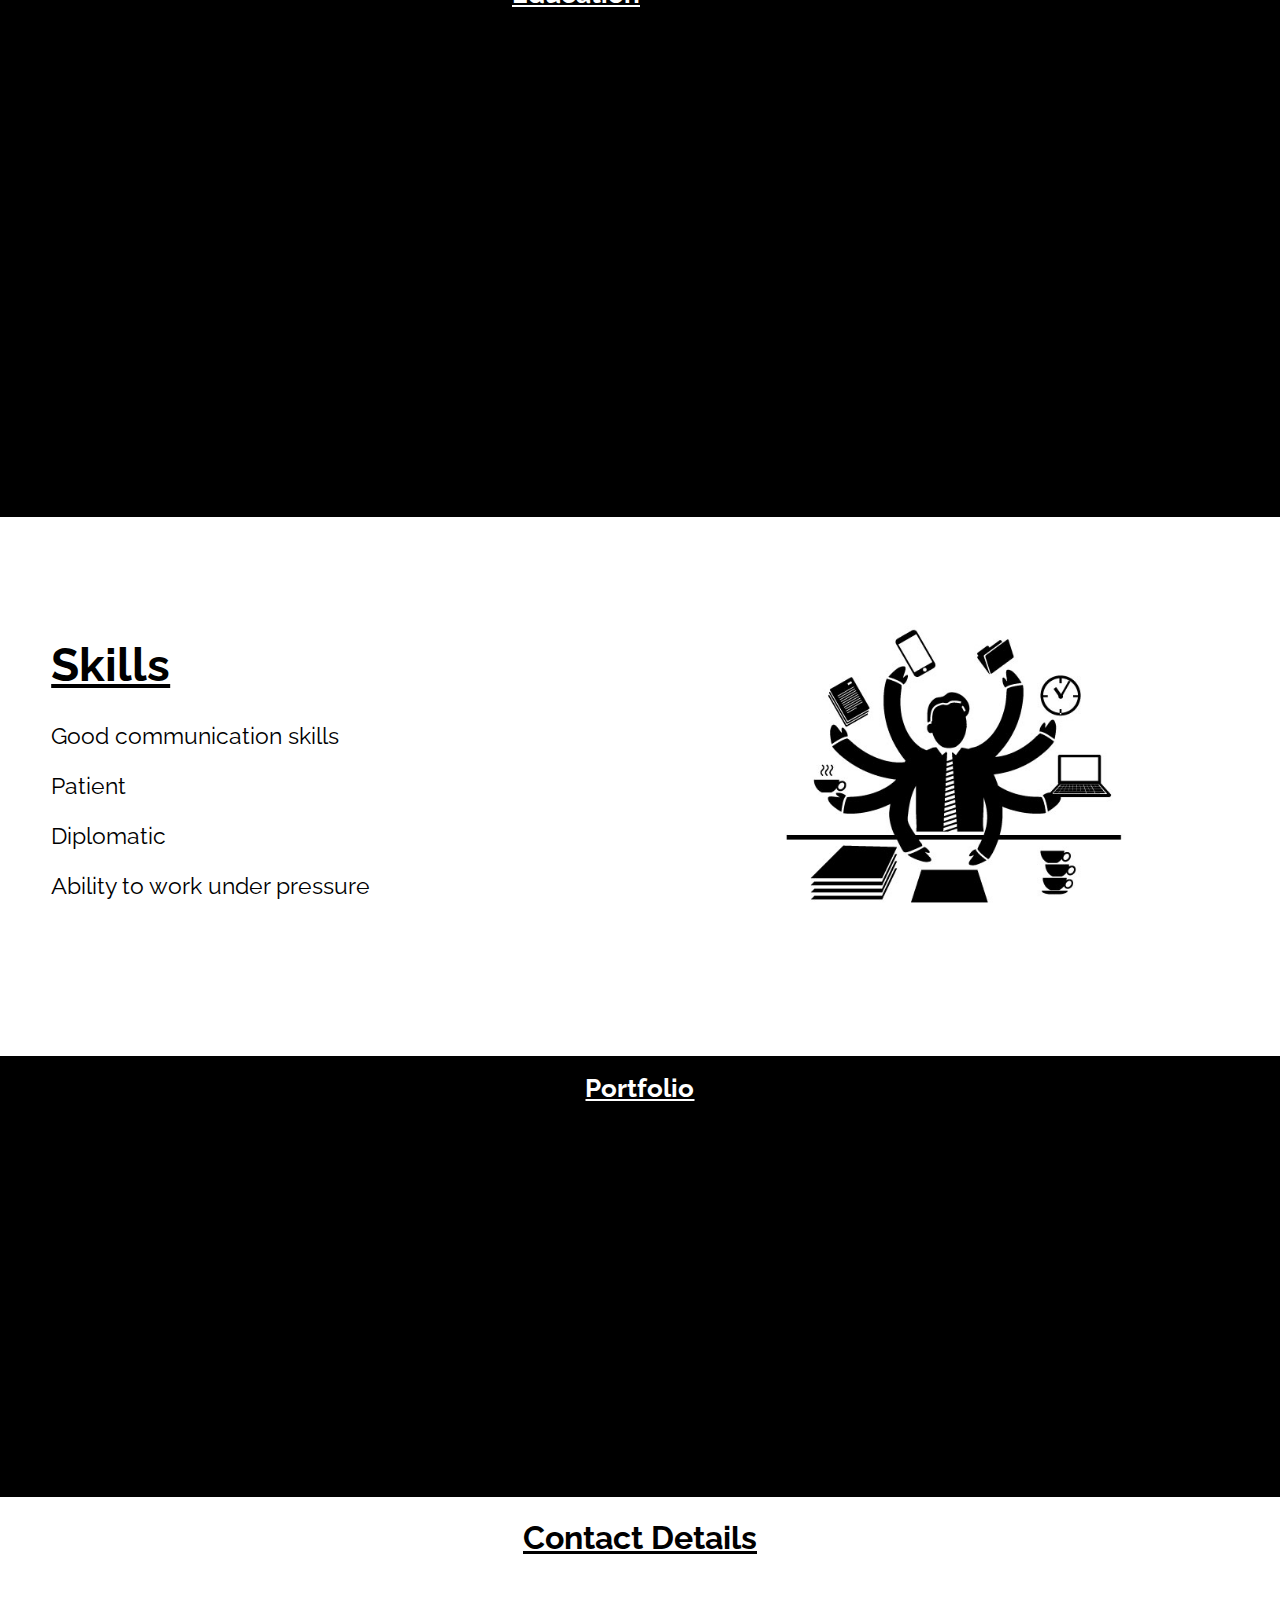
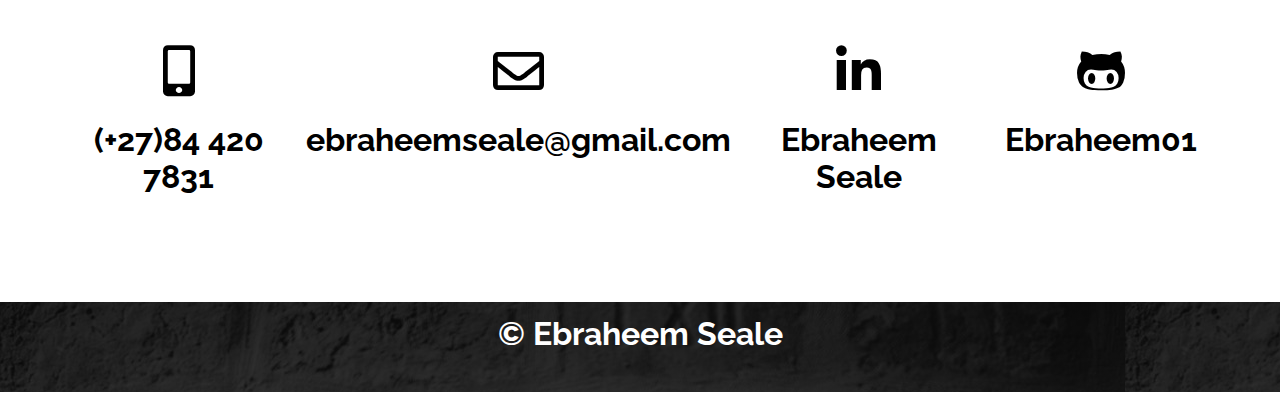
==== commit 983dd049: "changed age on my cv" ====
--- a/index.html
+++ b/index.html
@@ -72,7 +72,7 @@
             <article class="about">
             <h1 class="align">About Me</h1>
                 <p>
-                    I'm an 18 year old, self-motivated, go-getter. I enjoy interacting with and meeting new people. I easily adapt to change and have the ability to deal with stressful situations. I work well with others and believe I have good communication skills; I am a hard worker who never leaves anything incomplete.
+                    I'm an 19 year old, self-motivated, go-getter. I enjoy interacting with and meeting new people. I easily adapt to change and have the ability to deal with stressful situations. I work well with others and believe I have good communication skills; I am a hard worker who never leaves anything incomplete.
                 </p>
 
             <h1 class="align">My Interests</h1>
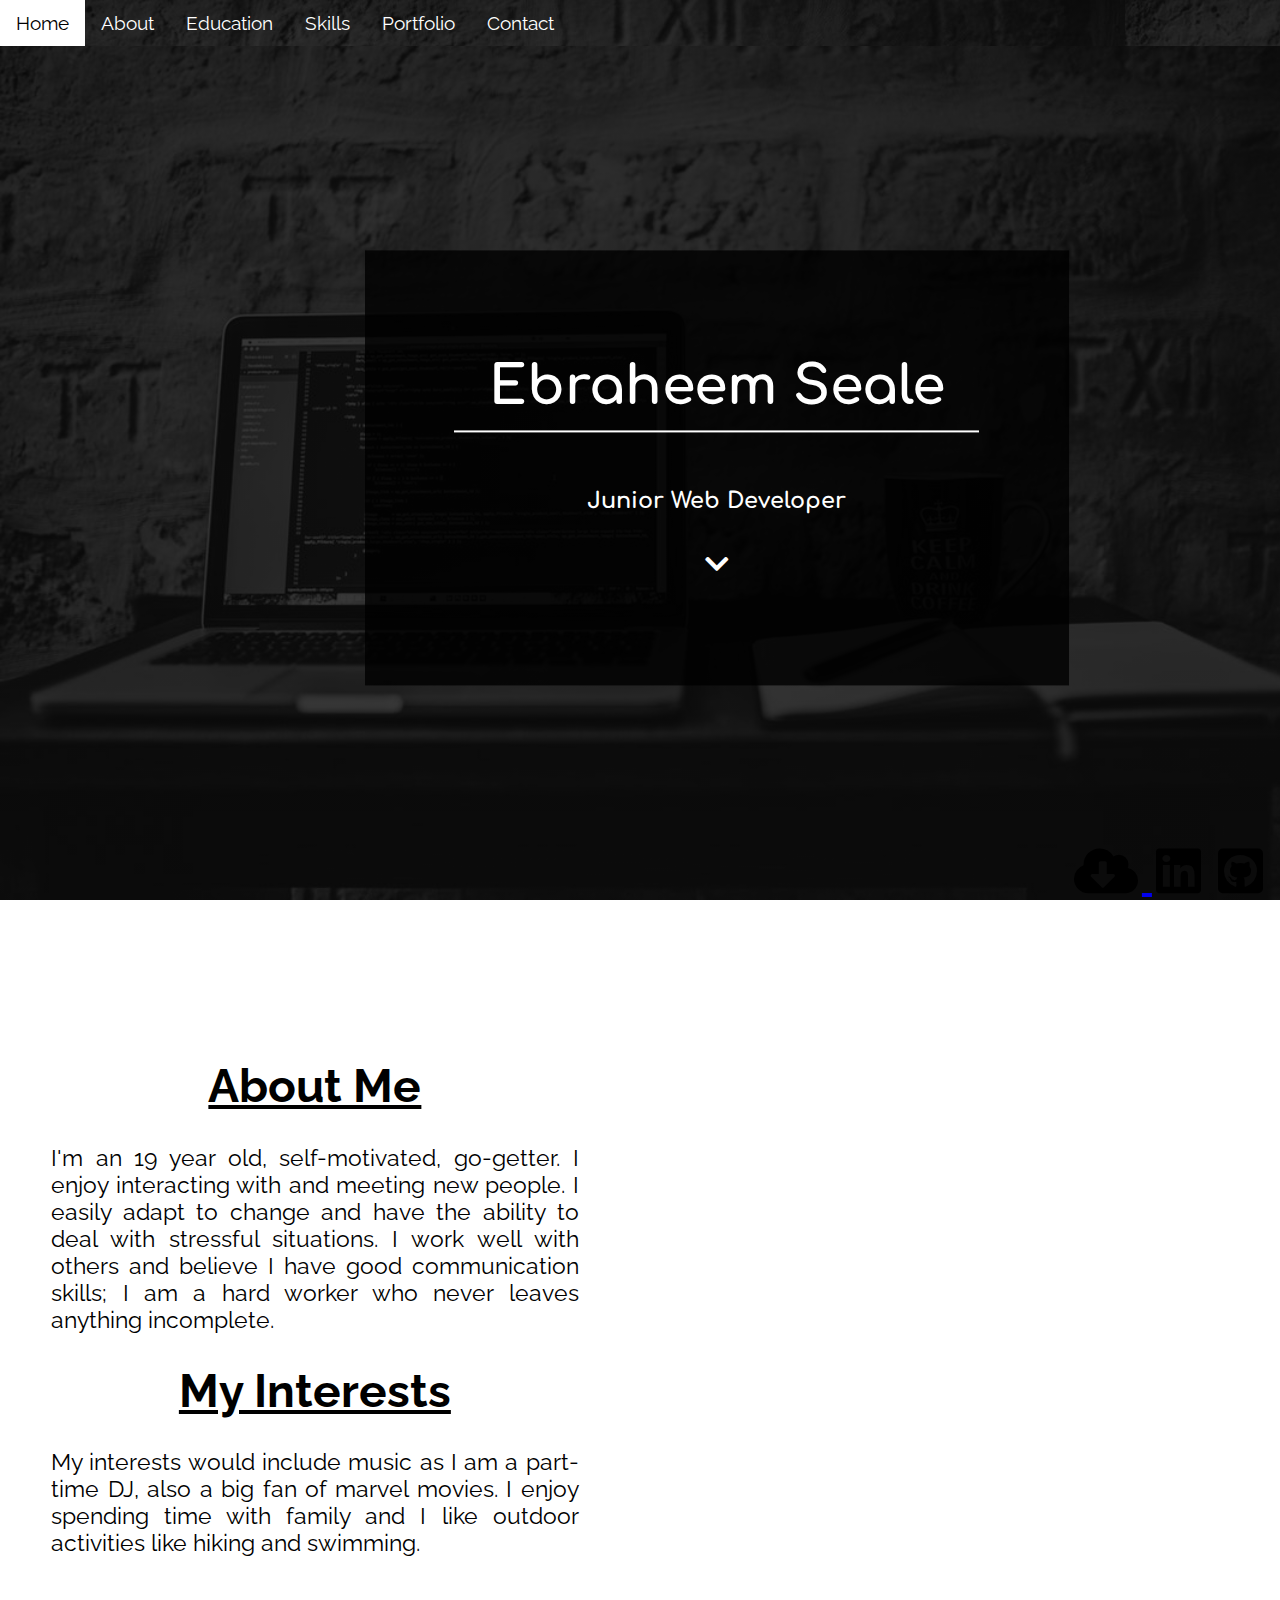
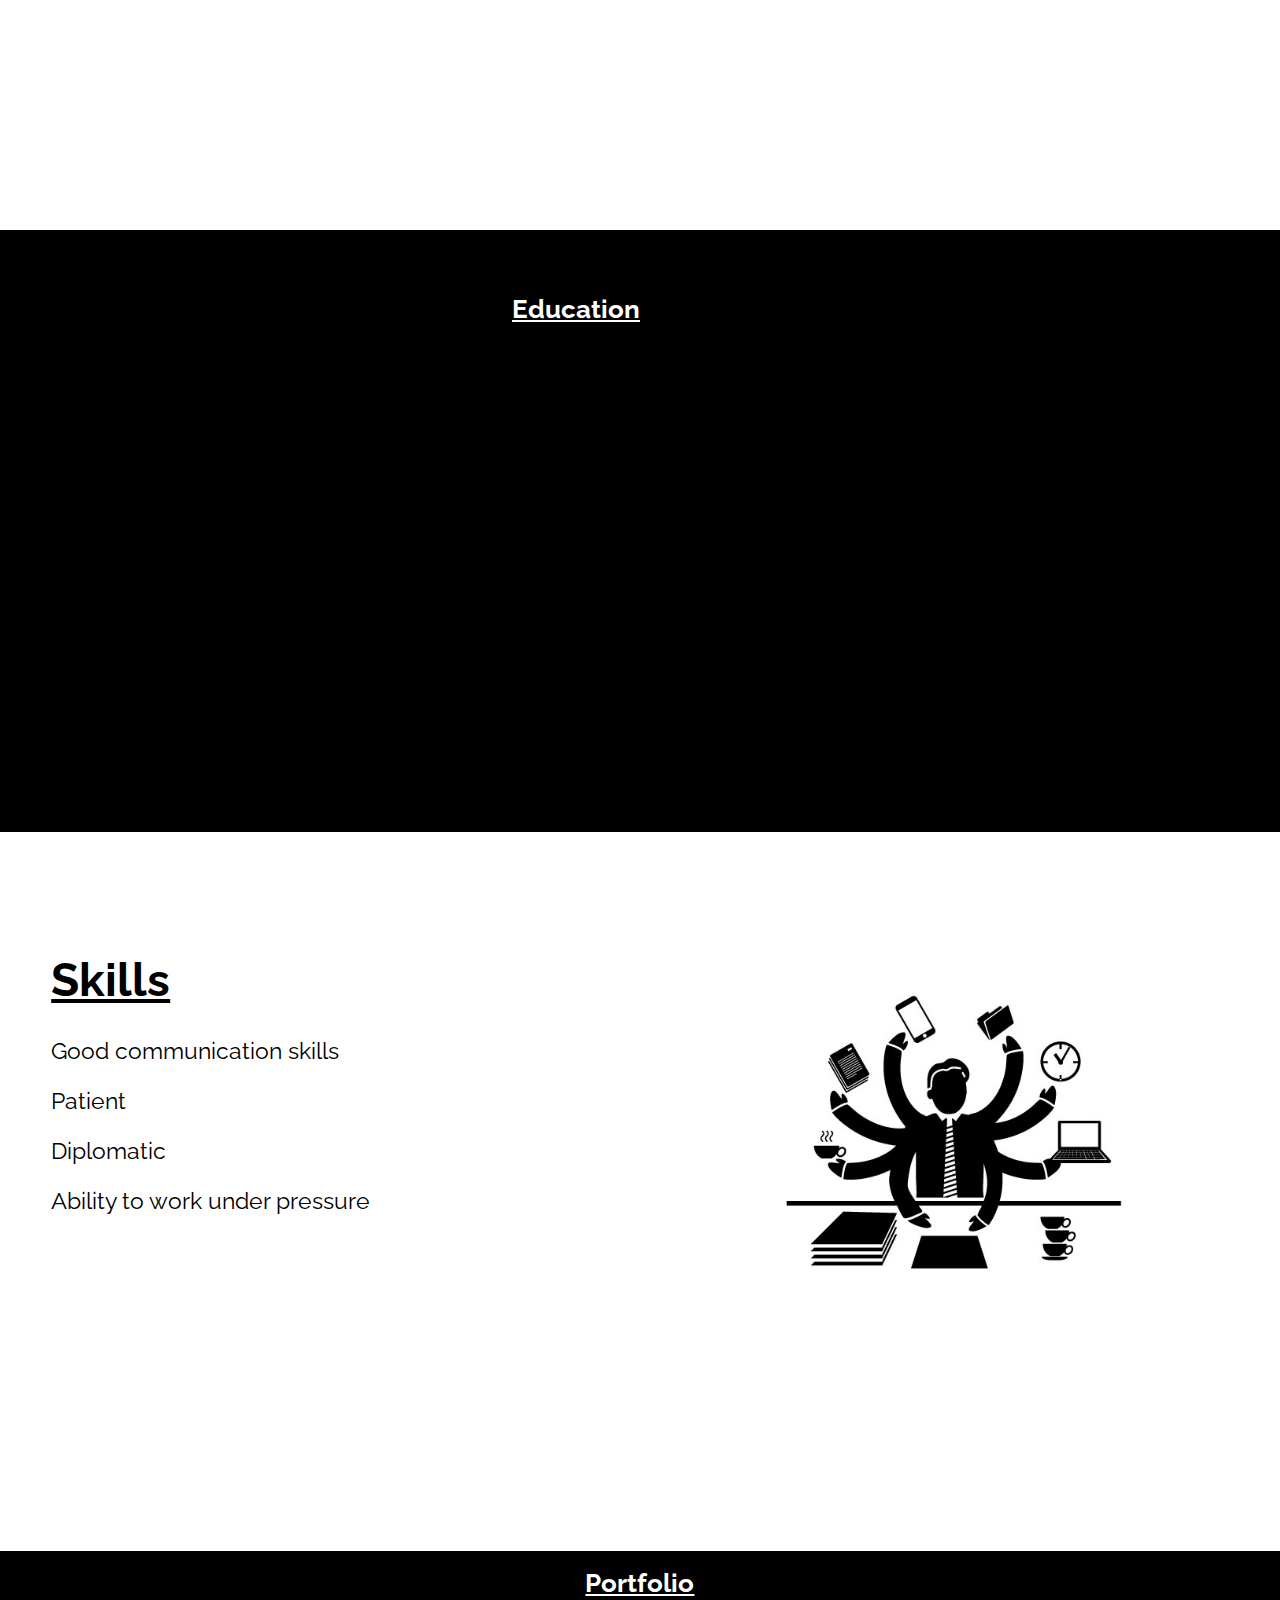
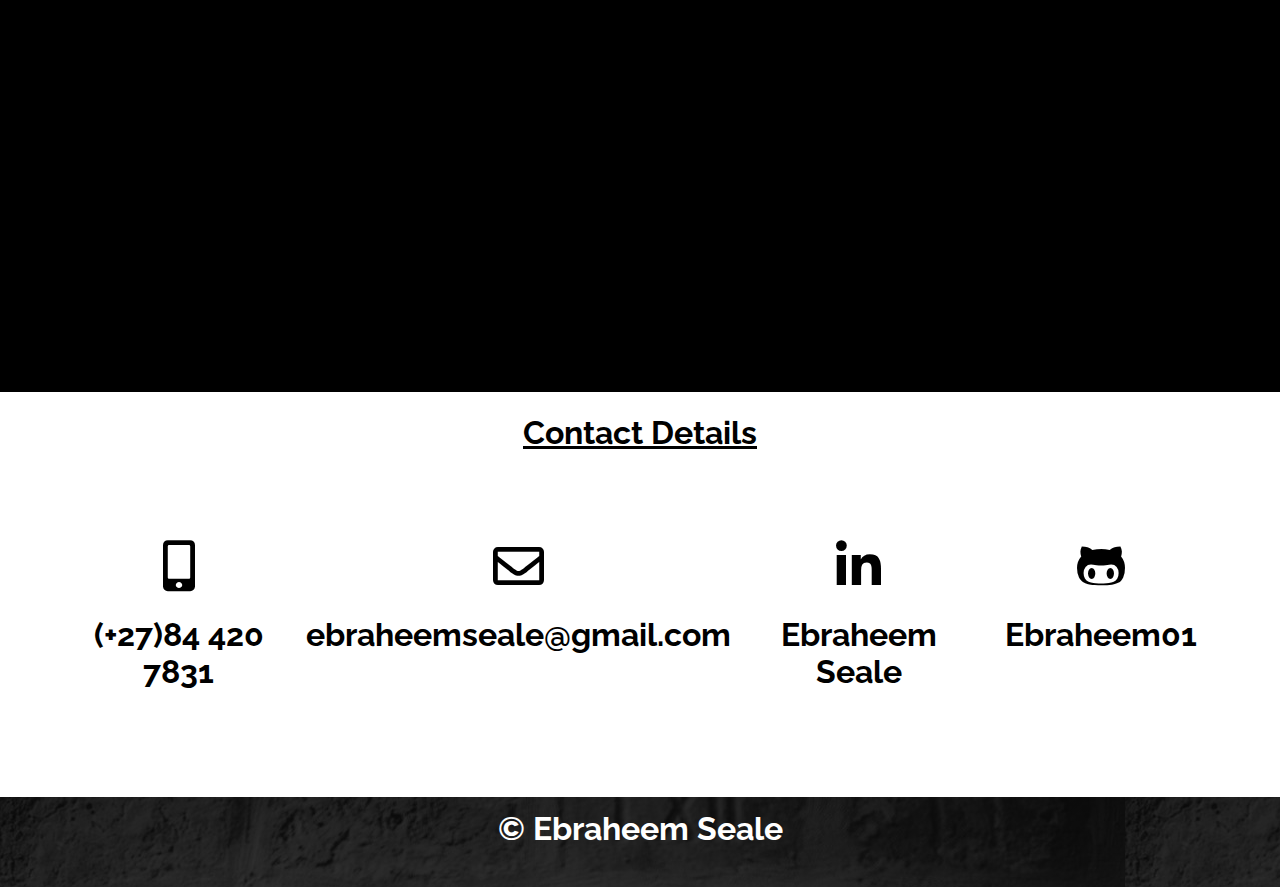
==== commit bfafdee3: "updated responsiveness" ====
--- a/index.html
+++ b/index.html
@@ -61,7 +61,7 @@
         </div>
 
         <section class="contactIcons1">
-            <a href="/CV/Ebraheem Seale.pdf" target="_blank"> <i class="fas fa-cloud-download-alt icons"></i> </a>
+            <a href="C:\Users\User\Desktop\online_cv\CV\Ebraheem Seale.pdf" target="_blank"> <i class="fas fa-cloud-download-alt icons"></i> </a>
             <a href="https://www.linkedin.com/" target="_blank"> <i class="fab fa-linkedin icons"></i></a>
             <a href="https://github.com/Ebraheem01" target="_blank"> <i class="fab fa-github-square icons"> </i></a>
         </section>
--- a/css/main.css
+++ b/css/main.css
@@ -1,615 +1,519 @@
-.myNav {
-  position: fixed;
-  overflow: hidden;
-  background-color: #333;
-  background-image: linear-gradient(rgba(0, 0, 0, 0.801), rgba(0, 0, 0, 0.767)), url(../images/pexels-photo-169573.jpeg);
-  width: 100%;
-  z-index: 1000;
-}
-
-.myNav a {
-  position: relative;
-  float: left;
-  display: block;
-  color: #ffffff;
-  text-align: center;
-  padding: 12px 16px;
-  text-decoration: none;
-  font-size: 1.5vw;
-}
-
-.link:after {
-  content: "";
-  position: absolute;
-  display: block;
-  width: 0;
-  background: #f0eeee;
-  left: 50%;
-  height: 0.3vh;
-  transform: translateX(-50%);
-  margin-top: 5px;
-  transition: 0.2s linear;
-  -webkit-transition: 0.2s linear;
-}
-
-.link:hover:after {
-  width: 90%;
-  background: black;
-}
-
-.myNav .icon {
-  display: none;
-}
-
-.intro {
-  background-color: rgba(0, 0, 0, 0.808);
-  padding: 3vw 7vw;
-  font-family: "Comfortaa", cursive;
-  text-align: center;
-  font-size: 2.1vw;
-  top: 50%;
-  left: 50%;
-  color: white;
-  position: absolute;
-  transform: translate(-50%, -50%);
-}
-
-.test {
-  border-bottom: 2px solid white;
-  padding: 1vw;
-}
-
-.about {
-  padding: 0 2vw;
-  margin: 2vw;
-  font-size: 1.8vw;
-  text-align: justify;
-}
-
-.image1 {
-  margin-top: 10vw;
-}
-
-#education {
-  background-color: black;
-  color: white;
-}
-
-.education-contain {
-  background-color: black;
-  background-image: linear-gradient(rgba(0, 0, 0, 0.76), rgba(0, 0, 0, 0.801)), url(../images/education.jpeg);
-  background-size: cover;
-  background-position: center;
-  color: white;
-  padding: 0;
-  font-size: 1.8vw;
-  padding: 88px 90px;
-  background-attachment: fixed;
-}
-
-.edu {
-  text-align: center;
-  font-size: 2vw;
-  margin-right: 10vw;
-  padding-top: 5vw;
-  text-decoration-line: underline;
-}
-
-.align {
-  text-align: center;
-  text-decoration-line: underline;
-}
-
-.skills {
-  height: 70vh;
-  padding: 5vw 2vw;
-  margin: 2vw;
-  text-align: justify;
-  color: black;
-  font-size: 1.8vw;
-}
-.skills h1 {
-  text-decoration-line: underline;
-}
-
-.icons {
-  font-size: 4vw;
-  padding: 0.3vw;
-  color: black;
-}
-
-.image {
-  height: 60vh;
-  margin-left: 5vw;
-}
-
-.contact,
-.email,
-.linkedIn,
-.gitHub {
-  text-align: center;
-}
-
-.project {
-  padding: 11vw 2vw;
-  text-align: center;
-  opacity: 0;
-  font-size: 1.5vw;
-  background-color: rgba(0, 0, 0, 0.897);
-  margin: 0;
-  align-content: center;
-  height: 14vh;
-}
-
-.project:hover {
-  opacity: 1;
-  transition: 0.7s;
-}
-
-.btn {
-  border: 1px solid white;
-  width: 10vw;
-  height: 2vw;
-  background-color: #ffffff00;
-  color: white;
-  cursor: pointer;
-}
-
-html {
-  scroll-behavior: smooth !important;
-}
-
-body {
-  margin: 0;
-  font-family: "Raleway", sans-serif;
-}
-
-header {
-  background-color: white;
-}
-
-.main-header {
-  grid-area: header;
-  background-image: linear-gradient(rgba(0, 0, 0, 0.801), rgba(0, 0, 0, 0.767)), url(../images/pexels-photo-169573.jpeg);
-  background-size: cover;
-  background-repeat: no-repeat;
-  height: 100vh;
-  background-attachment: fixed;
-}
-
-.contactIcons1 {
-  position: absolute;
-  bottom: 0;
-  right: 1vw;
-  font-size: 3.2vw;
-  color: black;
-}
-
-.icon {
-  color: white;
-}
-
-.icons:hover {
-  color: rgba(0, 0, 0, 0.719);
-  transition: 0.3s;
-}
-
-.myNav a:hover {
-  background-color: #ffffff;
-  color: #000000;
-  transition: 0.5s;
-}
-
-.active {
-  background-color: black;
-  color: #ffffff;
-}
-
-.container {
-  display: grid;
-  grid-gap: 1vw;
-  grid-template-columns: repeat(3, 1fr);
-  grid-template-rows: auto;
-  grid-template-areas: "header header header" "main main main" "footer footer footer";
-}
-
-.content {
-  grid-area: main;
-}
-
-.about-contain {
-  height: 100vh;
-  display: grid;
-  grid-gap: 1.6vw;
-  grid-template-columns: repeat(2, 1fr);
-  grid-template-areas: "about image1";
-}
-
-.about {
-  grid-area: about;
-}
-
-.image1 {
-  grid-area: image1;
-}
-
-.education-contain {
-  height: 64vh;
-  background-color: black;
-  color: white;
-  display: grid;
-  grid-gap: 1.6vw;
-  grid-template-columns: repeat(2, 1fr);
-  grid-template-areas: "tertiary secondary";
-}
-
-.data1 {
-  grid-area: tertiary;
-}
-
-.data2 {
-  grid-area: secondary;
-}
-
-.skills {
-  height: 65vh;
-  display: grid;
-  grid-gap: 1vw;
-  grid-template-columns: repeat(2, 1fr);
-  grid-template-areas: "soft image";
-}
-
-.soft {
-  grid-area: soft;
-}
-
-.image {
-  grid-area: image;
-}
-
-.portfolio {
-  background-image: linear-gradient(#000000b7, #000000b7), url(../images/keyboard.jpg);
-  background-size: contain;
-  background-position: center;
-  background-attachment: fixed;
-  height: 100vh;
-  padding: 0 3vw;
-  background-color: black;
-  color: white;
-  display: grid;
-  grid-gap: 1vw;
-  grid-template-columns: repeat(3, 1fr);
-  grid-template-rows: repeat(10, 1fr);
-}
-
-.projects {
-  text-align: center;
-  grid-column: 2;
-  font-size: 2vw;
-  text-decoration-line: underline;
-}
-
-.project1 {
-  background-image: url(../images/man-person-jumping-desert.jpg);
-  background-size: 100% 100%;
-  grid-column: 1/2;
-  grid-row: 2/8;
-  margin: 0 10px 0 10px;
-}
-
-.project2 {
-  background-image: url(../images/woman-streetwear-crouching.jpg);
-  background-size: 100% 100%;
-  grid-column: 2/2;
-  grid-row: 3/9;
-  margin: 0 10px 0 10px;
-}
-
-.project3 {
-  background-image: url(../images/cristiano-ronaldo-3840x2160-fifa-19-e3-2018-2019-games-4k-14358.jpg);
-  background-size: 100% 100%;
-  grid-column: 3/3;
-  grid-row: 2/8;
-  margin: 0 10px 0 10px;
-}
-
-.contact {
-  padding: 5vw;
-  display: grid;
-  grid-gap: 1vw;
-  grid-template-columns: repeat(4, 1fr);
-}
-
-.footer {
-  grid-area: footer;
-  text-align: center;
-  color: white;
-  background-color: #333;
-  background-image: linear-gradient(rgba(0, 0, 0, 0.801), rgba(0, 0, 0, 0.767)), url(../images/pexels-photo-169573.jpeg);
-  height: 10vh;
-  margin-bottom: -7px;
-}
-.footer > h1 {
-  padding-top: 1vw;
-}
-
-@media screen and (max-width: 1440px) {
-  .about-contain {
-    height: 65vh;
-  }
-
-  .about {
-    padding: 7vw 2vw;
-  }
-
-  .portfolio {
-    height: 49vh;
-    padding: 0 3vw;
-  }
-
-  .image {
-    height: 35vh;
-    margin-left: 5vw;
-  }
-
-  .education-contain {
-    height: 35vh;
-  }
-
-  .skills {
-    height: 40vh;
-    display: grid;
-    grid-gap: 1vw;
-    grid-template-columns: repeat(2, 1fr);
-    grid-template-areas: "soft image";
-  }
-
-  .intro {
-    background-color: rgba(0, 0, 0, 0.808);
-    padding: 3vw 7vw;
-    font-family: "Comfortaa", cursive;
-    text-align: center;
-    font-size: 2.1vw;
-    top: 52%;
-    left: 56%;
-    color: white;
-    position: absolute;
-    width: 41vw;
-    transform: translate(-50%, -50%);
-    height: 28vw;
-  }
-  .intro .test {
-    text-align: center;
-    border-bottom: 2px solid white;
-    margin: 56px auto;
-    padding: 1vw;
-  }
-
-  .image2 {
-    width: 43vw;
-  }
-
-  .project {
-    padding: 5vw 2vw;
-  }
-}
-@media screen and (max-width: 768px) {
-  .image {
-    height: 24vh;
-    margin-left: 5vw;
-  }
-
-  .about-contain {
-    height: 40vh;
-  }
-
-  .about {
-    padding: 2vw 2vw;
-  }
-
-  .education-contain {
-    height: 23vh;
-  }
-
-  .image2 {
-    width: 52vw;
-  }
-
-  .skills {
-    height: 22vh;
-  }
-
-  .project {
-    padding: 15vw 2vw;
-  }
-
-  .btn {
-    width: 20vw;
-    height: 4vw;
-  }
-}
-@media screen and (max-width: 600px) {
-  .myNav a:not(:first-child) {
-    display: none;
-  }
-
-  .myNav a.icon {
-    float: right;
-    display: block;
-  }
-}
-@media screen and (max-width: 600px) {
-  .myNav.responsive {
-    position: relative;
-  }
-
-  .myNav.responsive .icon {
-    position: absolute;
-    right: 0;
-    top: 0;
-  }
-
-  .myNav.responsive a {
-    float: none;
-    display: block;
-    text-align: left;
-  }
-}
-@media screen and (max-width: 425px) {
-  .main-header {
-    background-size: cover;
-    background-repeat: no-repeat;
-    height: 100vh;
-    background-position: center;
-  }
-
-  .myNav a {
-    font-size: 2.5vw;
-  }
-
-  .intro {
-    background-color: rgba(0, 0, 0, 0.212);
-    padding: 7vw 12vw;
-    font-size: 3.5vw;
-    width: 48vw;
-    top: 28%;
-    left: 38%;
-    color: white;
-    position: absolute;
-    transform: translate(-35%, 0);
-    height: 47vw;
-  }
-
-  .about-contain {
-    display: block;
-    height: 78vh;
-  }
-  .about-contain .about {
-    padding: 0 2vw;
-    margin: 2vw;
-    font-size: 3.5vw;
-    text-align: justify;
-  }
-
-  .education-contain {
-    height: 30vh;
-    display: block;
-    font-size: 2.8vw;
-  }
-
-  .image2 {
-    margin-top: 7vw;
-    width: 52vw;
-  }
-
-  .skills {
-    display: block;
-    font-size: 2.8vw;
-    height: 50vh;
-  }
-
-  .project {
-    padding: 15vw 15vw;
-    font-size: 2.5vw;
-  }
-
-  .portfolio {
-    height: 107vh;
-    background-color: black;
-    color: white;
-    display: grid;
-    grid-gap: 1vw;
-    grid-template-areas: "projects" "project1" "project2" "project3" "project4" "project5";
-  }
-
-  .projects {
-    font-size: 5vw;
-  }
-
-  .project1 {
-    margin-top: 5vw;
-    grid-area: project1;
-    grid-column: 2/2;
-  }
-
-  .project2 {
-    margin-top: 5vw;
-    grid-area: project2;
-    grid-column: 2/2;
-  }
-
-  .project3 {
-    margin-top: 5vw;
-    grid-area: project3;
-    grid-column: 2/2;
-  }
-
-  .contact {
-    display: block;
-  }
-
-  .btn {
-    width: 30vw;
-    height: 4vw;
-  }
-}
-@media screen and (max-width: 370px) {
-  .intro {
-    padding: 0vw 12vw;
-    transform: translate(-35%, -100%);
-  }
-}
-@media screen and (max-width: 375px) {
-  .main-header {
-    height: 100vh;
-  }
-
-  .intro {
-    padding: 0vw 12vw;
-    transform: translate(-35%, -100%);
-    top: 50%;
-  }
-  .intro .test {
-    margin: 13px auto;
-  }
-
-  .image {
-    width: 90vw;
-    height: 40vh;
-  }
-
-  .project {
-    padding: 10vw 25vw;
-    font-size: 2.5vw;
-  }
-
-  .portfolio {
-    height: 100vh;
-  }
-
-  .about-contain {
-    display: block;
-    height: 90vh;
-  }
-}
-@media screen and (max-width: 320px) {
-  .intro {
-    padding: 0vw 12vw;
-    transform: translate(-35%, -55%);
-  }
-
-  .portfolio {
-    grid-template-rows: repeat(6, 1fr);
-  }
-
-  .btn {
-    width: 35vw;
-    height: 6vw;
-  }
-
-  .edu {
-    font-size: 3.5vw;
-  }
-}
-
-/*# sourceMappingURL=main.css.map */
+.myNav {
+  position: fixed;
+  overflow: hidden;
+  background-color: #333;
+  background-image: linear-gradient(rgba(0, 0, 0, 0.801), rgba(0, 0, 0, 0.767)), url(../images/pexels-photo-169573.jpeg);
+  width: 100%;
+  z-index: 1000; }
+
+.myNav a {
+  position: relative;
+  float: left;
+  display: block;
+  color: #ffffff;
+  text-align: center;
+  padding: 12px 16px;
+  text-decoration: none;
+  font-size: 1.5vw; }
+
+.link:after {
+  content: "";
+  position: absolute;
+  display: block;
+  width: 0;
+  background: #f0eeee;
+  left: 50%;
+  height: 0.3vh;
+  transform: translateX(-50%);
+  margin-top: 5px;
+  transition: .2s linear;
+  -webkit-transition: .2s linear; }
+
+.link:hover:after {
+  width: 90%;
+  background: black; }
+
+.myNav .icon {
+  display: none; }
+
+.intro {
+  background-color: rgba(0, 0, 0, 0.808);
+  padding: 3vw 7vw;
+  font-family: 'Comfortaa', cursive;
+  text-align: center;
+  font-size: 2.1vw;
+  top: 50%;
+  left: 50%;
+  color: white;
+  position: absolute;
+  transform: translate(-50%, -50%); }
+
+.test {
+  border-bottom: 2px solid white;
+  padding: 1vw; }
+
+.about {
+  padding: 0 2vw;
+  margin: 2vw;
+  font-size: 1.8vw;
+  text-align: justify; }
+
+.image1 {
+  margin-top: 10vw; }
+
+#education {
+  background-color: black;
+  color: white; }
+
+.education-contain {
+  background-color: black;
+  background-image: linear-gradient(rgba(0, 0, 0, 0.76), rgba(0, 0, 0, 0.801)), url(../images/education.jpeg);
+  background-size: cover;
+  background-position: center;
+  color: white;
+  padding: 0;
+  font-size: 1.8vw;
+  padding: 88px 90px;
+  background-attachment: fixed; }
+
+.edu {
+  text-align: center;
+  font-size: 2vw;
+  margin-right: 10vw;
+  padding-top: 5vw;
+  text-decoration-line: underline; }
+
+.align {
+  text-align: center;
+  text-decoration-line: underline; }
+
+.skills {
+  height: 70vh;
+  padding: 5vw 2vw;
+  margin: 2vw;
+  text-align: justify;
+  color: black;
+  font-size: 1.8vw; }
+  .skills h1 {
+    text-decoration-line: underline; }
+
+.icons {
+  font-size: 4vw;
+  padding: .3vw;
+  color: black; }
+
+.image {
+  height: 60vh;
+  margin-left: 5vw; }
+
+.contact,
+.email,
+.linkedIn,
+.gitHub {
+  text-align: center; }
+
+.project {
+  padding: 11vw 2vw;
+  text-align: center;
+  opacity: 0;
+  font-size: 1.5vw;
+  background-color: rgba(0, 0, 0, 0.897);
+  margin: 0;
+  align-content: center;
+  height: 14vh; }
+
+.project:hover {
+  opacity: 1;
+  transition: .7s; }
+
+.btn {
+  border: 1px solid white;
+  width: 10vw;
+  height: 2vw;
+  background-color: #ffffff00;
+  color: white;
+  cursor: pointer; }
+
+html {
+  scroll-behavior: smooth !important; }
+
+body {
+  margin: 0;
+  font-family: 'Raleway', sans-serif; }
+
+header {
+  background-color: white; }
+
+.main-header {
+  grid-area: header;
+  background-image: linear-gradient(rgba(0, 0, 0, 0.801), rgba(0, 0, 0, 0.767)), url(../images/pexels-photo-169573.jpeg);
+  background-size: cover;
+  background-repeat: no-repeat;
+  height: 100vh;
+  background-attachment: fixed; }
+
+.contactIcons1 {
+  position: absolute;
+  bottom: 0;
+  right: 1vw;
+  font-size: 3.2vw;
+  color: black; }
+
+.icon {
+  color: white; }
+
+.icons:hover {
+  color: rgba(0, 0, 0, 0.719);
+  transition: .3s; }
+
+.myNav a:hover {
+  background-color: #ffffff;
+  color: #000000;
+  transition: .5s; }
+
+.active {
+  background-color: black;
+  color: #ffffff; }
+
+.container {
+  display: grid;
+  grid-gap: 1vw;
+  grid-template-columns: repeat(3, 1fr);
+  grid-template-rows: auto;
+  grid-template-areas: "header header header" "main main main" "footer footer footer"; }
+
+.content {
+  grid-area: main; }
+
+.about-contain {
+  height: 100vh;
+  display: grid;
+  grid-gap: 1.6vw;
+  grid-template-columns: repeat(2, 1fr);
+  grid-template-areas: "about image1"; }
+
+.about {
+  grid-area: about; }
+
+.image1 {
+  grid-area: image1; }
+
+.education-contain {
+  height: 64vh;
+  background-color: black;
+  color: white;
+  display: grid;
+  grid-gap: 1.6vw;
+  grid-template-columns: repeat(2, 1fr);
+  grid-template-areas: "tertiary secondary"; }
+
+.data1 {
+  grid-area: tertiary; }
+
+.data2 {
+  grid-area: secondary; }
+
+.skills {
+  height: 65vh;
+  display: grid;
+  grid-gap: 1vw;
+  grid-template-columns: repeat(2, 1fr);
+  grid-template-areas: "soft image"; }
+
+.soft {
+  grid-area: soft; }
+
+.image {
+  grid-area: image; }
+
+.portfolio {
+  background-image: linear-gradient(#000000b7, #000000b7), url(../images/keyboard.jpg);
+  background-size: contain;
+  background-position: center;
+  background-attachment: fixed;
+  height: 100vh;
+  padding: 0 3vw;
+  background-color: black;
+  color: white;
+  display: grid;
+  grid-gap: 1vw;
+  grid-template-columns: repeat(3, 1fr);
+  grid-template-rows: repeat(10, 1fr); }
+
+.projects {
+  text-align: center;
+  grid-column: 2;
+  font-size: 2vw;
+  text-decoration-line: underline; }
+
+.project1 {
+  background-image: url(../images/man-person-jumping-desert.jpg);
+  background-size: 100% 100%;
+  grid-column: 1 / 2;
+  grid-row: 2 / 8;
+  margin: 0 10px 0 10px; }
+
+.project2 {
+  background-image: url(../images/woman-streetwear-crouching.jpg);
+  background-size: 100% 100%;
+  grid-column: 2 / 2;
+  grid-row: 3 / 9;
+  margin: 0 10px 0 10px; }
+
+.project3 {
+  background-image: url(../images/cristiano-ronaldo-3840x2160-fifa-19-e3-2018-2019-games-4k-14358.jpg);
+  background-size: 100% 100%;
+  grid-column: 3 / 3;
+  grid-row: 2 / 8;
+  margin: 0 10px 0 10px; }
+
+.contact {
+  padding: 5vw;
+  display: grid;
+  grid-gap: 1vw;
+  grid-template-columns: repeat(4, 1fr); }
+
+.footer {
+  grid-area: footer;
+  text-align: center;
+  color: white;
+  background-color: #333;
+  background-image: linear-gradient(rgba(0, 0, 0, 0.801), rgba(0, 0, 0, 0.767)), url(../images/pexels-photo-169573.jpeg);
+  height: 10vh;
+  margin-bottom: -7px; }
+  .footer > h1 {
+    padding-top: 1vw; }
+
+@media screen and (max-width: 1440px) {
+  .about-contain {
+    height: 100vh; }
+
+  .about {
+    padding: 7vw 2vw; }
+
+  .portfolio {
+    height: 49vh;
+    padding: 0 3vw; }
+
+  .image {
+    height: 60vh;
+    margin-left: 5vw;
+    margin-top: 4vw; }
+
+  .education-contain {
+    height: 35vh; }
+
+  .skills {
+    height: 60vh;
+    display: grid;
+    grid-gap: 1vw;
+    grid-template-columns: repeat(2, 1fr);
+    grid-template-areas: "soft image"; }
+
+  .intro {
+    background-color: rgba(0, 0, 0, 0.808);
+    padding: 3vw 7vw;
+    font-family: "Comfortaa", cursive;
+    text-align: center;
+    font-size: 2.1vw;
+    top: 52%;
+    left: 56%;
+    color: white;
+    position: absolute;
+    width: 41vw;
+    transform: translate(-50%, -50%);
+    height: 28vw; }
+    .intro .test {
+      text-align: center;
+      border-bottom: 2px solid white;
+      margin: 56px auto;
+      padding: 1vw; }
+
+  .image2 {
+    width: 43vw; }
+
+  .project {
+    padding: 5vw 2vw; } }
+@media screen and (max-width: 768px) {
+  .image {
+    height: 32vh;
+    margin-left: 5vw; }
+
+  .about-contain {
+    height: 60vh; }
+
+  .about {
+    padding: 2vw 2vw; }
+
+  .education-contain {
+    height: 33vh; }
+
+  .image2 {
+    width: 52vw; }
+
+  .skills {
+    height: 45vh; }
+
+  .project {
+    padding: 15vw 2vw; }
+
+  .btn {
+    width: 20vw;
+    height: 4vw; } }
+@media screen and (max-width: 600px) {
+  .myNav a:not(:first-child) {
+    display: none; }
+
+  .myNav a.icon {
+    float: right;
+    display: block; } }
+@media screen and (max-width: 600px) {
+  .myNav.responsive {
+    position: relative; }
+
+  .myNav.responsive .icon {
+    position: absolute;
+    right: 0;
+    top: 0; }
+
+  .myNav.responsive a {
+    float: none;
+    display: block;
+    text-align: left; } }
+@media screen and (max-width: 425px) {
+  .main-header {
+    background-size: cover;
+    background-repeat: no-repeat;
+    height: 100vh;
+    background-position: center; }
+
+  .myNav a {
+    font-size: 2.5vw; }
+
+  .intro {
+    background-color: rgba(0, 0, 0, 0.212);
+    padding: 7vw 12vw;
+    font-size: 3.5vw;
+    width: 48vw;
+    top: 28%;
+    left: 38%;
+    color: white;
+    position: absolute;
+    transform: translate(-35%, 0);
+    height: 47vw; }
+
+  .about-contain {
+    display: block;
+    height: 78vh; }
+    .about-contain .about {
+      padding: 0 2vw;
+      margin: 2vw;
+      font-size: 3.5vw;
+      text-align: justify; }
+
+  .education-contain {
+    height: 30vh;
+    display: block;
+    font-size: 2.8vw; }
+
+  .image2 {
+    margin-top: 7vw;
+    width: 52vw;
+    display: -webkit-box; }
+
+  .skills {
+    display: block;
+    font-size: 2.8vw;
+    height: 50vh; }
+
+  .project {
+    padding: 15vw 15vw;
+    font-size: 2.5vw; }
+
+  .portfolio {
+    height: 133vh;
+    background-color: black;
+    color: white;
+    display: grid;
+    grid-gap: 1vw;
+    grid-template-areas: "projects" "project1" "project2" "project3"; }
+
+  .image {
+    height: 25vh;
+    margin-left: 30vw; }
+
+  .projects {
+    font-size: 5vw; }
+
+  .project1 {
+    margin-top: 5vw;
+    grid-area: project1;
+    grid-column: 2/2; }
+
+  .project2 {
+    margin-top: 5vw;
+    grid-area: project2;
+    grid-column: 2/2; }
+
+  .project3 {
+    margin-top: 5vw;
+    grid-area: project3;
+    grid-column: 2/2; }
+
+  .contact {
+    display: block; }
+
+  .btn {
+    width: 30vw;
+    height: 4vw; } }
+@media screen and (max-width: 370px) {
+  .intro {
+    padding: 0vw 12vw;
+    transform: translate(-35%, -100%); } }
+@media screen and (max-width: 375px) {
+  .main-header {
+    height: 100vh; }
+
+  .intro {
+    padding: 0vw 12vw;
+    transform: translate(-35%, -100%);
+    top: 50%; }
+    .intro .test {
+      margin: 13px auto; }
+
+  .image {
+    width: 90vw;
+    height: 40vh;
+    margin-left: 5vw; }
+
+  .education-contain {
+    height: 35vh;
+    display: block;
+    font-size: 2.8vw; }
+
+  .project {
+    padding: 10vw 25vw;
+    font-size: 2.5vw; }
+
+  .portfolio {
+    height: 105vh; }
+
+  .about-contain {
+    display: block;
+    height: 90vh; } }
+@media screen and (max-width: 320px) {
+  .intro {
+    padding: 0vw 12vw;
+    transform: translate(-35%, -55%); }
+
+  .portfolio {
+    grid-template-rows: repeat(6, 1fr); }
+
+  .btn {
+    width: 35vw;
+    height: 6vw; }
+
+  .edu {
+    font-size: 3.5vw; } }
+
+/*# sourceMappingURL=main.css.map */
